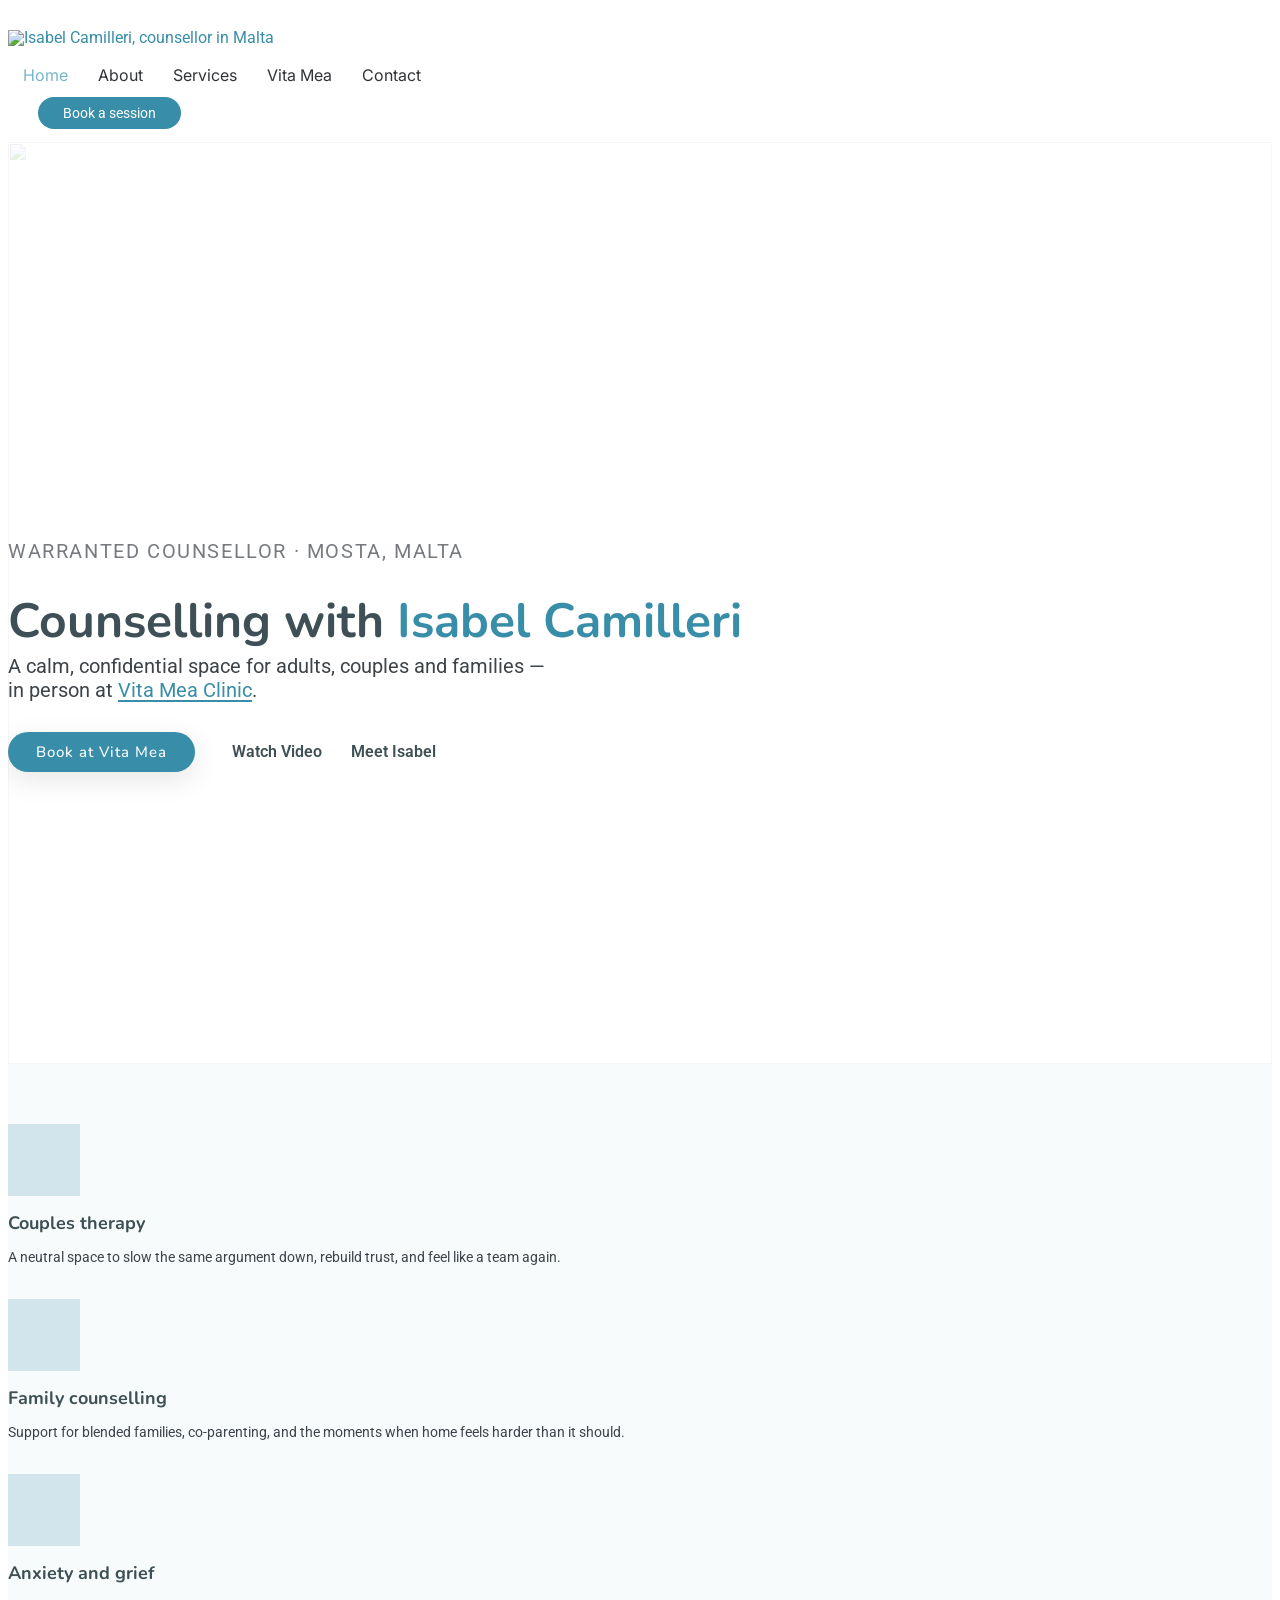
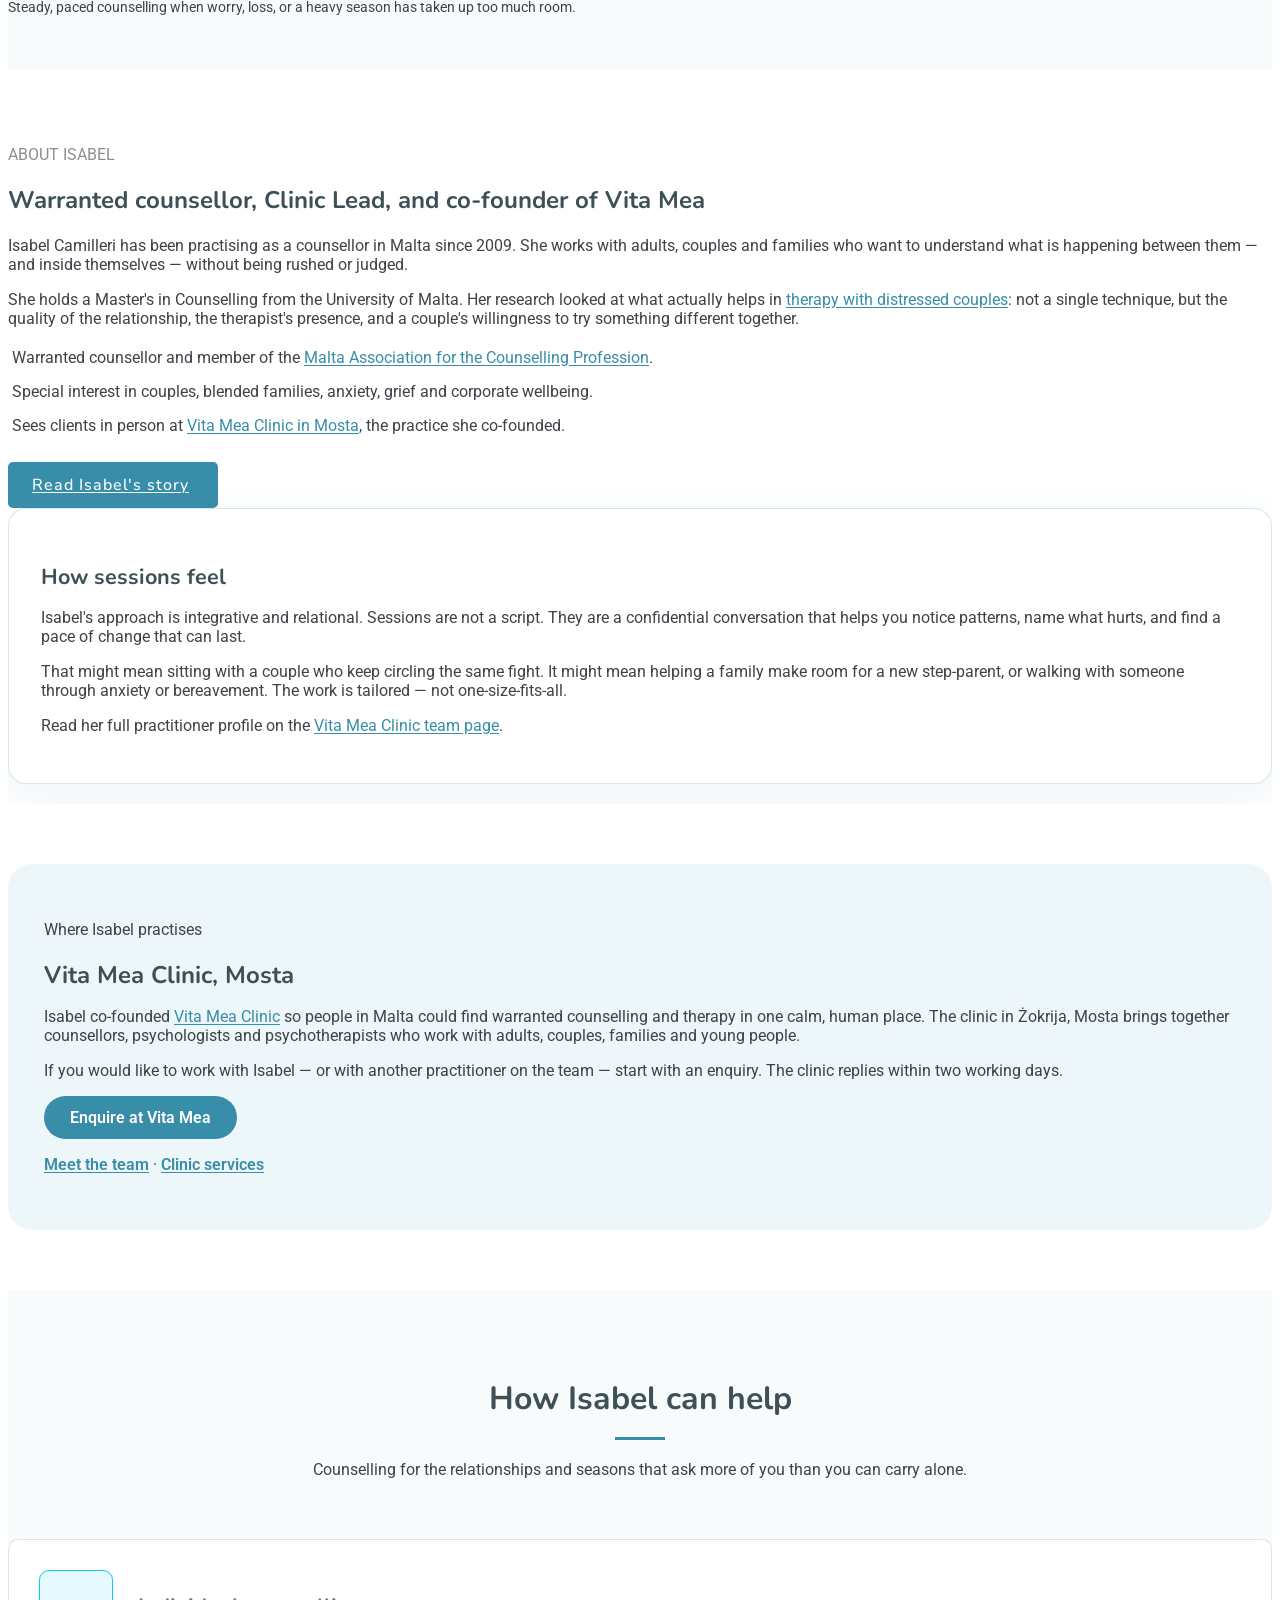
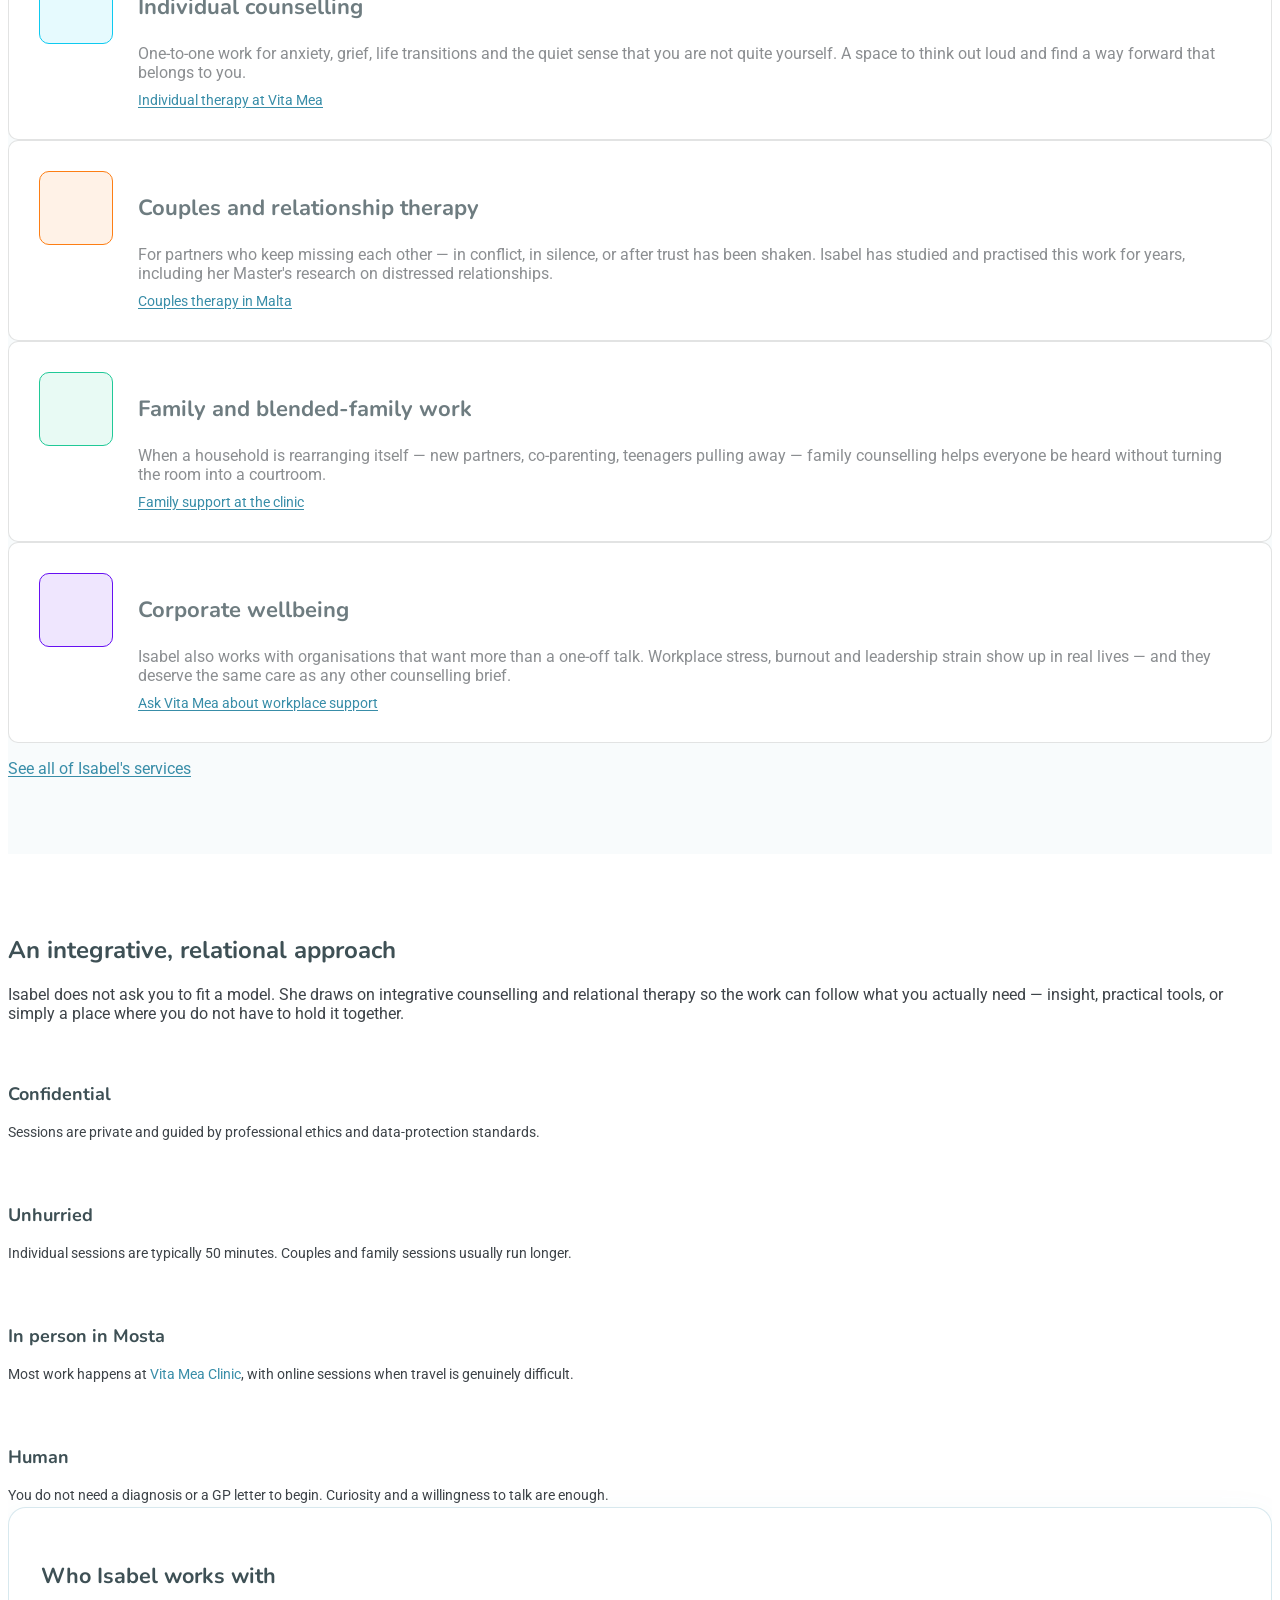
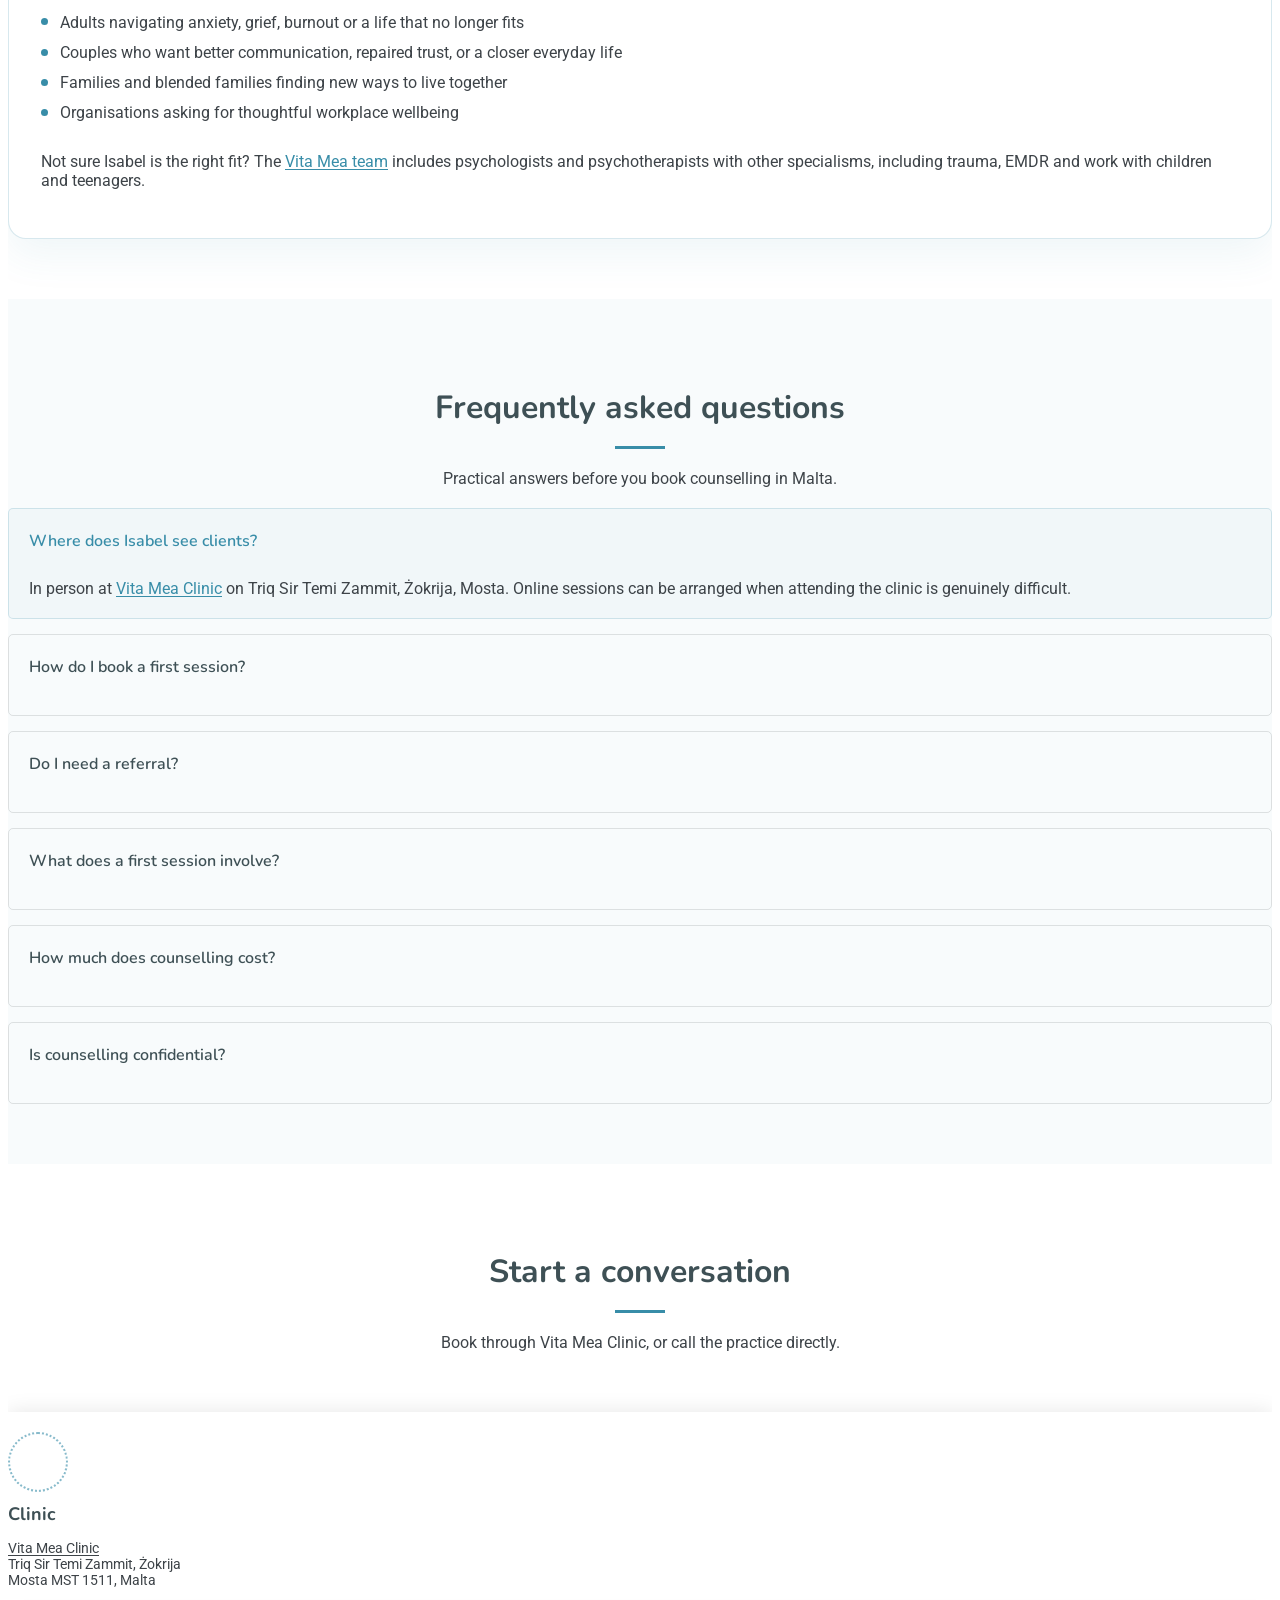
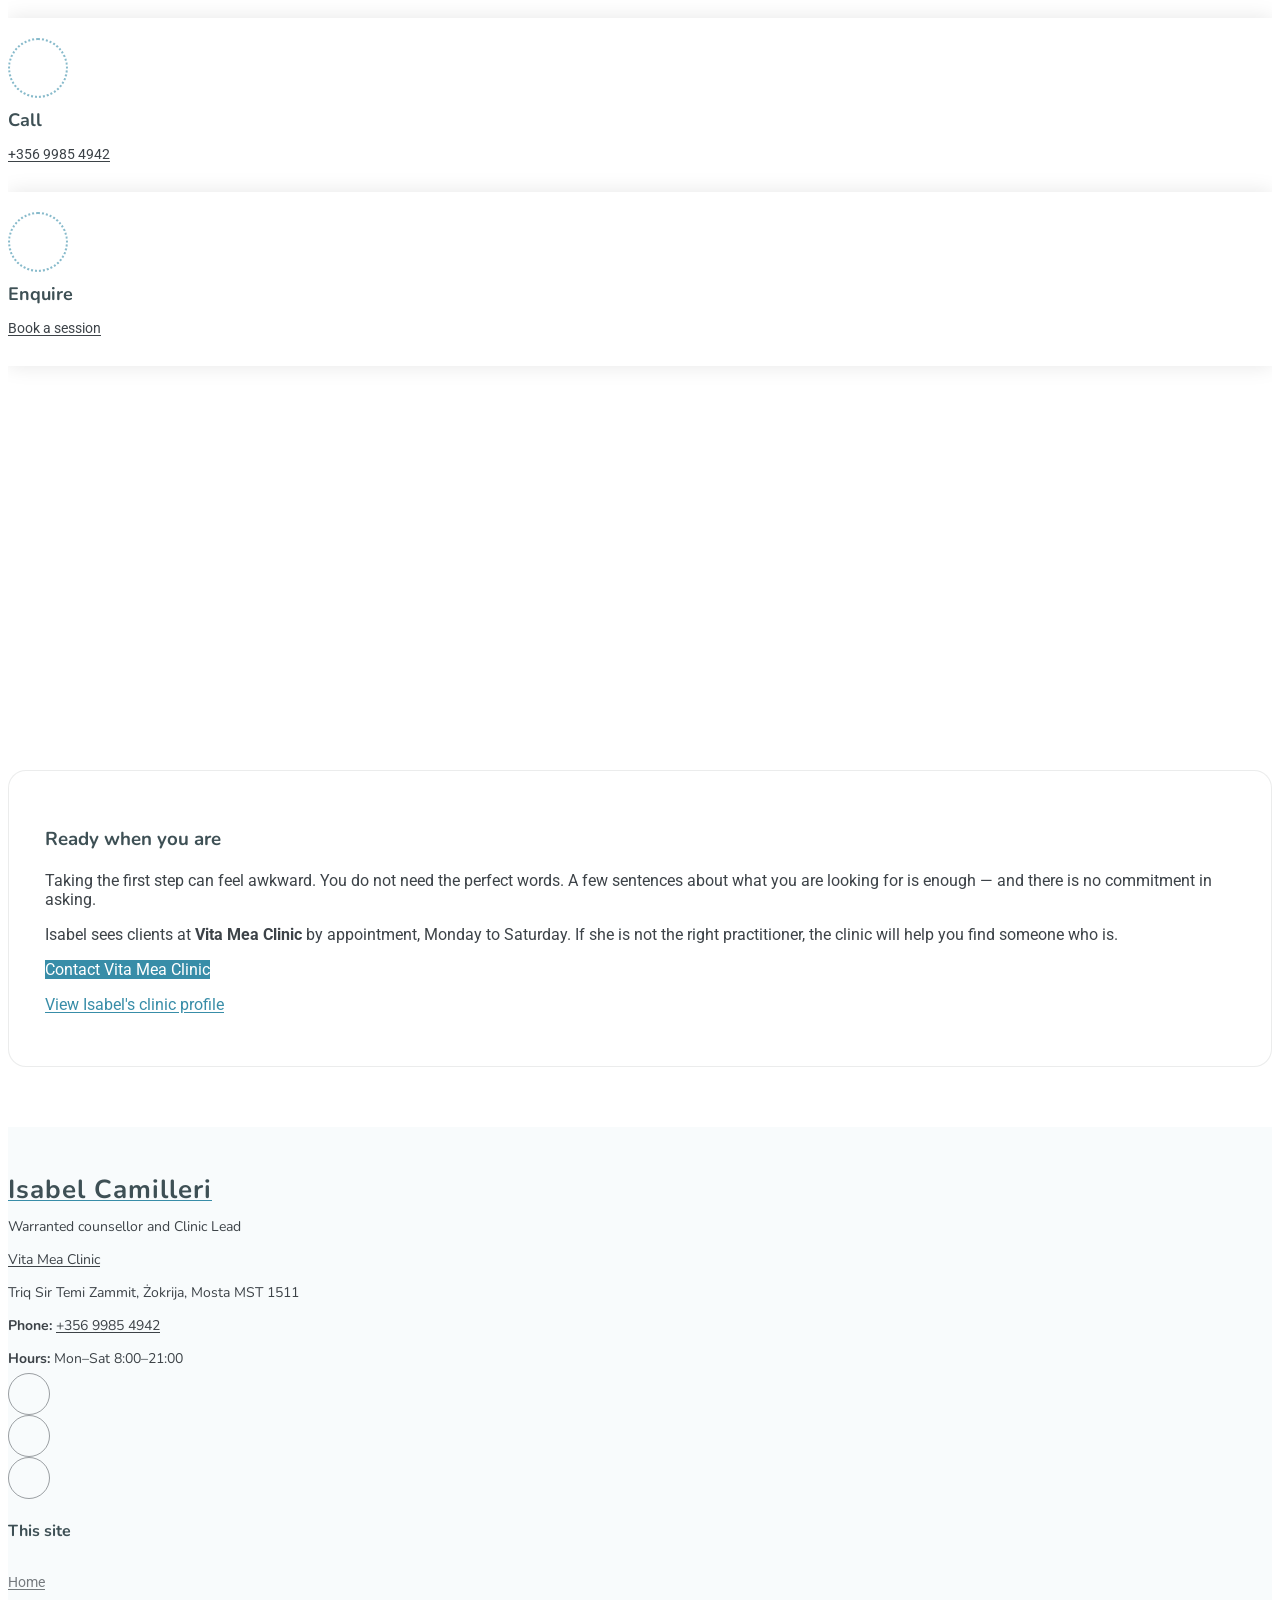
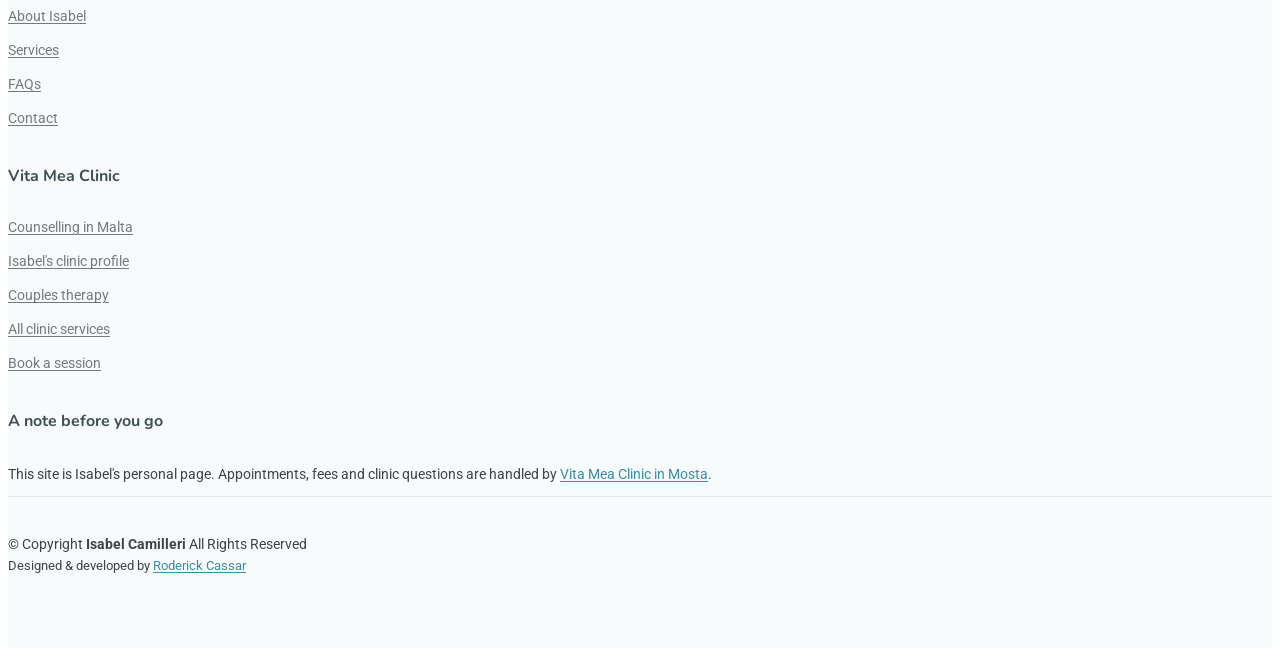
==== index.html @ 64676d60 "Start the homepage video at 22 seconds in a YouTube embed. Co-authored-by: Cursor <cursoragent@curso" ====
<!DOCTYPE html>
<html lang="en-MT">

<head>
  <meta charset="utf-8">
  <meta content="width=device-width, initial-scale=1.0" name="viewport">
  <title>Isabel Camilleri | Counsellor in Malta | Vita Mea Clinic</title>
  <meta name="description" content="Isabel Camilleri is a warranted counsellor and Clinic Lead at Vita Mea Clinic in Mosta. Couples, family, anxiety and grief counselling for adults in Malta.">
  <meta name="keywords" content="Isabel Camilleri, counsellor Malta, counselling Malta, couples therapy Malta, family counselling Mosta, Vita Mea Clinic, warranted counsellor, anxiety counselling Malta, grief counselling">
  <meta name="author" content="Isabel Camilleri">
  <meta name="robots" content="index, follow">
  <link rel="canonical" href="https://www.isabelcamilleri.com/">
  <meta name="theme-color" content="#388da8">
  <meta name="geo.region" content="MT-41">
  <meta name="geo.placename" content="Mosta, Malta">

  <meta property="og:type" content="website">
  <meta property="og:locale" content="en_MT">
  <meta property="og:site_name" content="Isabel Camilleri">
  <meta property="og:title" content="Isabel Camilleri | Counsellor in Malta">
  <meta property="og:description" content="Warranted counsellor and Clinic Lead at Vita Mea Clinic in Mosta. Support for couples, families, anxiety and grief.">
  <meta property="og:url" content="https://www.isabelcamilleri.com/">
  <meta property="og:image" content="https://www.isabelcamilleri.com/assets/img/hero-bg-light.webp">
  <meta property="og:image:alt" content="Isabel Camilleri counselling practice">

  <meta name="twitter:card" content="summary_large_image">
  <meta name="twitter:title" content="Isabel Camilleri | Counsellor in Malta">
  <meta name="twitter:description" content="Warranted counsellor and Clinic Lead at Vita Mea Clinic in Mosta.">
  <meta name="twitter:image" content="https://www.isabelcamilleri.com/assets/img/hero-bg-light.webp">

  <link href="assets/img/favicon.png" rel="icon">
  <link href="assets/img/apple-touch-icon.png" rel="apple-touch-icon">

  <link href="https://fonts.googleapis.com" rel="preconnect">
  <link href="https://fonts.gstatic.com" rel="preconnect" crossorigin>
  <link href="https://fonts.googleapis.com/css2?family=Roboto:ital,wght@0,100;0,300;0,400;0,500;0,700;0,900;1,100;1,300;1,400;1,500;1,700;1,900&family=Inter:wght@100;200;300;400;500;600;700;800;900&family=Nunito:ital,wght@0,200;0,300;0,400;0,500;0,600;0,700;0,800;0,900;1,200;1,300;1,400;1,500;1,600;1,700;1,800;1,900&display=swap" rel="stylesheet">

  <link href="assets/vendor/bootstrap/css/bootstrap.min.css" rel="stylesheet">
  <link href="assets/vendor/bootstrap-icons/bootstrap-icons.css" rel="stylesheet">
  <link href="assets/vendor/aos/aos.css" rel="stylesheet">
  <link href="assets/vendor/glightbox/css/glightbox.min.css" rel="stylesheet">
  <link href="assets/vendor/swiper/swiper-bundle.min.css" rel="stylesheet">
  <link href="assets/css/main.css" rel="stylesheet">

  <script type="application/ld+json">
  {
    "@context": "https://schema.org",
    "@graph": [
      {
        "@type": "WebSite",
        "@id": "https://www.isabelcamilleri.com/#website",
        "url": "https://www.isabelcamilleri.com/",
        "name": "Isabel Camilleri",
        "description": "Personal site of Isabel Camilleri, warranted counsellor and Clinic Lead at Vita Mea Clinic in Mosta, Malta.",
        "inLanguage": "en-MT",
        "publisher": { "@id": "https://www.isabelcamilleri.com/#person" }
      },
      {
        "@type": "Person",
        "@id": "https://www.isabelcamilleri.com/#person",
        "name": "Isabel Camilleri",
        "url": "https://www.isabelcamilleri.com/",
        "image": "https://www.isabelcamilleri.com/assets/img/logo.png",
        "jobTitle": "Warranted Counsellor and Clinic Lead",
        "description": "Warranted counsellor practising since 2009. Co-founder and Clinic Lead of Vita Mea Clinic in Mosta, supporting adults, couples and families.",
        "email": "mailto:isa.camilleri@gmail.com",
        "telephone": "+35699854942",
        "address": {
          "@type": "PostalAddress",
          "streetAddress": "Triq Sir Temi Zammit, Żokrija",
          "addressLocality": "Mosta",
          "postalCode": "MST 1511",
          "addressCountry": "MT"
        },
        "alumniOf": {
          "@type": "CollegeOrUniversity",
          "name": "University of Malta",
          "url": "https://www.um.edu.mt/"
        },
        "memberOf": {
          "@type": "ProfessionalAssociation",
          "name": "Malta Association for the Counselling Profession",
          "url": "https://macpmalta.org/"
        },
        "worksFor": { "@id": "https://www.vitameaclinic.com/#clinic" },
        "knowsAbout": [
          "Couples therapy",
          "Relationship counselling",
          "Family and blended-family dynamics",
          "Anxiety counselling",
          "Grief counselling",
          "Corporate wellbeing"
        ],
        "sameAs": [
          "https://www.vitameaclinic.com/team/isabel-camilleri",
          "https://www.linkedin.com/in/isabel-camilleri-50024255",
          "https://macpmalta.org/counselling/counsellors-database/"
        ]
      },
      {
        "@type": "MedicalClinic",
        "@id": "https://www.vitameaclinic.com/#clinic",
        "name": "Vita Mea Clinic",
        "url": "https://www.vitameaclinic.com/",
        "telephone": "+35699854942",
        "address": {
          "@type": "PostalAddress",
          "streetAddress": "Triq Sir Temi Zammit, Żokrija",
          "addressLocality": "Mosta",
          "postalCode": "MST 1511",
          "addressCountry": "MT"
        },
        "areaServed": "Malta"
      }
    ]
  }
  </script>
</head>

<body class="index-page">

  <header id="header" class="header d-flex align-items-center fixed-top">
    <div class="container-fluid container-xl position-relative d-flex align-items-center">

      <a href="index.html" class="logo d-flex align-items-center me-auto">
        <img src="assets/img/logo.png" alt="Isabel Camilleri, counsellor in Malta">
      </a>

      <nav id="navmenu" class="navmenu" aria-label="Primary">
        <ul>
          <li><a href="index.html" class="active">Home</a></li>
          <li><a href="about.html">About</a></li>
          <li><a href="services.html">Services</a></li>
          <li><a href="https://www.vitameaclinic.com/" target="_blank" rel="noopener">Vita Mea</a></li>
          <li><a href="index.html#contact">Contact</a></li>
        </ul>
        <i class="mobile-nav-toggle d-xl-none bi bi-list"></i>
      </nav>

      <a class="btn-getstarted" href="https://www.vitameaclinic.com/contact" target="_blank" rel="noopener">Book a session</a>

    </div>
  </header>

  <main class="main">

    <section id="hero" class="hero section">
      <div class="hero-bg">
        <img src="assets/img/hero-bg-light.webp" alt="">
      </div>
      <div class="container text-center">
        <div class="d-flex flex-column justify-content-center align-items-center hero-copy">
          <p class="hero-kicker">Warranted counsellor · Mosta, Malta</p>
          <h1>Counselling with <span>Isabel Camilleri</span></h1>
          <p class="hero-lead">A calm, confidential space for adults, couples and families — in person at <a href="https://www.vitameaclinic.com/" target="_blank" rel="noopener">Vita Mea Clinic</a>.</p>
          <div class="d-flex flex-wrap justify-content-center gap-3">
            <a href="https://www.vitameaclinic.com/contact" class="btn-get-started" target="_blank" rel="noopener">Book at Vita Mea</a>
            <a href="https://www.youtube.com/watch?v=dcqQzQ8Enh4&amp;t=22s" class="btn-watch-video d-flex align-items-center js-video-modal" data-youtube-id="dcqQzQ8Enh4" data-start="22"><i class="bi bi-play-circle"></i><span>Watch Video</span></a>
            <a href="about.html" class="btn-watch-video d-flex align-items-center"><span>Meet Isabel</span></a>
          </div>
        </div>
      </div>
    </section>

    <section id="featured-services" class="featured-services section light-background">
      <div class="container">
        <div class="row gy-4">
          <div class="col-xl-4 col-lg-6" data-aos="fade-up" data-aos-delay="100">
            <div class="service-item d-flex">
              <div class="icon flex-shrink-0"><i class="bi bi-heart"></i></div>
              <div>
                <h2 class="title"><a href="https://www.vitameaclinic.com/couples-therapy" class="stretched-link" target="_blank" rel="noopener">Couples therapy</a></h2>
                <p class="description">A neutral space to slow the same argument down, rebuild trust, and feel like a team again.</p>
              </div>
            </div>
          </div>
          <div class="col-xl-4 col-lg-6" data-aos="fade-up" data-aos-delay="200">
            <div class="service-item d-flex">
              <div class="icon flex-shrink-0"><i class="bi bi-people"></i></div>
              <div>
                <h2 class="title"><a href="https://www.vitameaclinic.com/services" class="stretched-link" target="_blank" rel="noopener">Family counselling</a></h2>
                <p class="description">Support for blended families, co-parenting, and the moments when home feels harder than it should.</p>
              </div>
            </div>
          </div>
          <div class="col-xl-4 col-lg-6" data-aos="fade-up" data-aos-delay="300">
            <div class="service-item d-flex">
              <div class="icon flex-shrink-0"><i class="bi bi-brightness-high"></i></div>
              <div>
                <h2 class="title"><a href="services.html" class="stretched-link">Anxiety and grief</a></h2>
                <p class="description">Steady, paced counselling when worry, loss, or a heavy season has taken up too much room.</p>
              </div>
            </div>
          </div>
        </div>
      </div>
    </section>

    <section id="about" class="about section">
      <div class="container">
        <div class="row gy-4 align-items-center">
          <div class="col-lg-6 content" data-aos="fade-up" data-aos-delay="100">
            <p class="who-we-are">About Isabel</p>
            <h2>Warranted counsellor, Clinic Lead, and co-founder of Vita Mea</h2>
            <p class="fst-italic">Isabel Camilleri has been practising as a counsellor in Malta since 2009. She works with adults, couples and families who want to understand what is happening between them — and inside themselves — without being rushed or judged.</p>
            <p>She holds a Master's in Counselling from the University of Malta. Her research looked at what actually helps in <a href="https://www.vitameaclinic.com/couples-therapy" target="_blank" rel="noopener">therapy with distressed couples</a>: not a single technique, but the quality of the relationship, the therapist's presence, and a couple's willingness to try something different together.</p>
            <ul>
              <li><i class="bi bi-check-circle"></i> <span>Warranted counsellor and member of the <a href="https://macpmalta.org/counselling/counsellors-database/" target="_blank" rel="noopener">Malta Association for the Counselling Profession</a>.</span></li>
              <li><i class="bi bi-check-circle"></i> <span>Special interest in couples, blended families, anxiety, grief and corporate wellbeing.</span></li>
              <li><i class="bi bi-check-circle"></i> <span>Sees clients in person at <a href="https://www.vitameaclinic.com/" target="_blank" rel="noopener">Vita Mea Clinic in Mosta</a>, the practice she co-founded.</span></li>
            </ul>
            <a href="about.html" class="read-more"><span>Read Isabel's story</span><i class="bi bi-arrow-right"></i></a>
          </div>
          <div class="col-lg-6" data-aos="fade-up" data-aos-delay="200">
            <div class="about-panel">
              <h3>How sessions feel</h3>
              <p>Isabel's approach is integrative and relational. Sessions are not a script. They are a confidential conversation that helps you notice patterns, name what hurts, and find a pace of change that can last.</p>
              <p>That might mean sitting with a couple who keep circling the same fight. It might mean helping a family make room for a new step-parent, or walking with someone through anxiety or bereavement. The work is tailored — not one-size-fits-all.</p>
              <p class="mb-0">Read her full practitioner profile on the <a href="https://www.vitameaclinic.com/team/isabel-camilleri" target="_blank" rel="noopener">Vita Mea Clinic team page</a>.</p>
            </div>
          </div>
        </div>
      </div>
    </section>

    <section id="clinic" class="clinic-banner section">
      <div class="container" data-aos="fade-up">
        <div class="clinic-banner-inner">
          <div class="row align-items-center gy-4">
            <div class="col-lg-8">
              <p class="who-we-are mb-2">Where Isabel practises</p>
              <h2>Vita Mea Clinic, Mosta</h2>
              <p>Isabel co-founded <a href="https://www.vitameaclinic.com/" target="_blank" rel="noopener">Vita Mea Clinic</a> so people in Malta could find warranted counselling and therapy in one calm, human place. The clinic in Żokrija, Mosta brings together counsellors, psychologists and psychotherapists who work with adults, couples, families and young people.</p>
              <p class="mb-0">If you would like to work with Isabel — or with another practitioner on the team — start with an enquiry. The clinic replies within two working days.</p>
            </div>
            <div class="col-lg-4 text-lg-end">
              <a class="btn-get-started clinic-cta" href="https://www.vitameaclinic.com/contact" target="_blank" rel="noopener">Enquire at Vita Mea</a>
              <p class="clinic-meta mt-3 mb-0">
                <a href="https://www.vitameaclinic.com/team" target="_blank" rel="noopener">Meet the team</a>
                ·
                <a href="https://www.vitameaclinic.com/services" target="_blank" rel="noopener">Clinic services</a>
              </p>
            </div>
          </div>
        </div>
      </div>
    </section>

    <section id="services" class="services section light-background">
      <div class="container section-title" data-aos="fade-up">
        <h2>How Isabel can help</h2>
        <p>Counselling for the relationships and seasons that ask more of you than you can carry alone.</p>
      </div>
      <div class="container">
        <div class="row g-5">
          <div class="col-lg-6" data-aos="fade-up" data-aos-delay="100">
            <div class="service-item item-cyan position-relative">
              <i class="bi bi-person icon"></i>
              <div>
                <h3>Individual counselling</h3>
                <p>One-to-one work for anxiety, grief, life transitions and the quiet sense that you are not quite yourself. A space to think out loud and find a way forward that belongs to you.</p>
                <a href="https://www.vitameaclinic.com/services" class="read-more stretched-link" target="_blank" rel="noopener">Individual therapy at Vita Mea <i class="bi bi-arrow-right"></i></a>
              </div>
            </div>
          </div>
          <div class="col-lg-6" data-aos="fade-up" data-aos-delay="200">
            <div class="service-item item-orange position-relative">
              <i class="bi bi-heart icon"></i>
              <div>
                <h3>Couples and relationship therapy</h3>
                <p>For partners who keep missing each other — in conflict, in silence, or after trust has been shaken. Isabel has studied and practised this work for years, including her Master's research on distressed relationships.</p>
                <a href="https://www.vitameaclinic.com/couples-therapy" class="read-more stretched-link" target="_blank" rel="noopener">Couples therapy in Malta <i class="bi bi-arrow-right"></i></a>
              </div>
            </div>
          </div>
          <div class="col-lg-6" data-aos="fade-up" data-aos-delay="300">
            <div class="service-item item-teal position-relative">
              <i class="bi bi-house-heart icon"></i>
              <div>
                <h3>Family and blended-family work</h3>
                <p>When a household is rearranging itself — new partners, co-parenting, teenagers pulling away — family counselling helps everyone be heard without turning the room into a courtroom.</p>
                <a href="https://www.vitameaclinic.com/services" class="read-more stretched-link" target="_blank" rel="noopener">Family support at the clinic <i class="bi bi-arrow-right"></i></a>
              </div>
            </div>
          </div>
          <div class="col-lg-6" data-aos="fade-up" data-aos-delay="400">
            <div class="service-item item-indigo position-relative">
              <i class="bi bi-briefcase icon"></i>
              <div>
                <h3>Corporate wellbeing</h3>
                <p>Isabel also works with organisations that want more than a one-off talk. Workplace stress, burnout and leadership strain show up in real lives — and they deserve the same care as any other counselling brief.</p>
                <a href="https://www.vitameaclinic.com/" class="read-more stretched-link" target="_blank" rel="noopener">Ask Vita Mea about workplace support <i class="bi bi-arrow-right"></i></a>
              </div>
            </div>
          </div>
        </div>
        <p class="text-center mt-5 mb-0" data-aos="fade-up"><a href="services.html" class="read-more"><span>See all of Isabel's services</span><i class="bi bi-arrow-right"></i></a></p>
      </div>
    </section>

    <section id="approach" class="more-features section">
      <div class="container">
        <div class="row justify-content-around gy-4">
          <div class="col-lg-6 d-flex flex-column justify-content-center" data-aos="fade-up">
            <h2>An integrative, relational approach</h2>
            <p>Isabel does not ask you to fit a model. She draws on integrative counselling and relational therapy so the work can follow what you actually need — insight, practical tools, or simply a place where you do not have to hold it together.</p>
            <div class="row">
              <div class="col-lg-6 icon-box d-flex">
                <i class="bi bi-shield-check flex-shrink-0"></i>
                <div>
                  <h3>Confidential</h3>
                  <p>Sessions are private and guided by professional ethics and data-protection standards.</p>
                </div>
              </div>
              <div class="col-lg-6 icon-box d-flex">
                <i class="bi bi-clock flex-shrink-0"></i>
                <div>
                  <h3>Unhurried</h3>
                  <p>Individual sessions are typically 50 minutes. Couples and family sessions usually run longer.</p>
                </div>
              </div>
              <div class="col-lg-6 icon-box d-flex">
                <i class="bi bi-geo-alt flex-shrink-0"></i>
                <div>
                  <h3>In person in Mosta</h3>
                  <p>Most work happens at <a href="https://www.vitameaclinic.com/" target="_blank" rel="noopener">Vita Mea Clinic</a>, with online sessions when travel is genuinely difficult.</p>
                </div>
              </div>
              <div class="col-lg-6 icon-box d-flex">
                <i class="bi bi-chat-heart flex-shrink-0"></i>
                <div>
                  <h3>Human</h3>
                  <p>You do not need a diagnosis or a GP letter to begin. Curiosity and a willingness to talk are enough.</p>
                </div>
              </div>
            </div>
          </div>
          <div class="col-lg-5" data-aos="fade-up" data-aos-delay="150">
            <div class="about-panel">
              <h3>Who Isabel works with</h3>
              <ul class="plain-list">
                <li>Adults navigating anxiety, grief, burnout or a life that no longer fits</li>
                <li>Couples who want better communication, repaired trust, or a closer everyday life</li>
                <li>Families and blended families finding new ways to live together</li>
                <li>Organisations asking for thoughtful workplace wellbeing</li>
              </ul>
              <p class="mb-0">Not sure Isabel is the right fit? The <a href="https://www.vitameaclinic.com/team" target="_blank" rel="noopener">Vita Mea team</a> includes psychologists and psychotherapists with other specialisms, including trauma, EMDR and work with children and teenagers.</p>
            </div>
          </div>
        </div>
      </div>
    </section>

    <section id="faq" class="faq section light-background">
      <div class="container section-title" data-aos="fade-up">
        <h2>Frequently asked questions</h2>
        <p>Practical answers before you book counselling in Malta.</p>
      </div>
      <div class="container">
        <div class="row justify-content-center">
          <div class="col-lg-10" data-aos="fade-up" data-aos-delay="100">
            <div class="faq-container">
              <div class="faq-item faq-active">
                <h3>Where does Isabel see clients?</h3>
                <div class="faq-content">
                  <p>In person at <a href="https://www.vitameaclinic.com/" target="_blank" rel="noopener">Vita Mea Clinic</a> on Triq Sir Temi Zammit, Żokrija, Mosta. Online sessions can be arranged when attending the clinic is genuinely difficult.</p>
                </div>
                <i class="faq-toggle bi bi-chevron-right"></i>
              </div>
              <div class="faq-item">
                <h3>How do I book a first session?</h3>
                <div class="faq-content">
                  <p>Send an enquiry through the <a href="https://www.vitameaclinic.com/contact" target="_blank" rel="noopener">Vita Mea contact form</a> or call <a href="tel:+35699854942">+356 9985 4942</a>. Mention that you would like to work with Isabel Camilleri. The clinic aims to reply within two working days.</p>
                </div>
                <i class="faq-toggle bi bi-chevron-right"></i>
              </div>
              <div class="faq-item">
                <h3>Do I need a referral?</h3>
                <div class="faq-content">
                  <p>No. You can contact the clinic directly. A GP letter is welcome if you already have one, but it is never required to start counselling.</p>
                </div>
                <i class="faq-toggle bi bi-chevron-right"></i>
              </div>
              <div class="faq-item">
                <h3>What does a first session involve?</h3>
                <div class="faq-content">
                  <p>It is a getting-to-know-you meeting. Isabel will ask what brings you in, a little of the background, and what you hope might change. You do not have to share more than you are ready for — and it is also your chance to see whether the fit feels right.</p>
                </div>
                <i class="faq-toggle bi bi-chevron-right"></i>
              </div>
              <div class="faq-item">
                <h3>How much does counselling cost?</h3>
                <div class="faq-content">
                  <p>Fees depend on the type of session — individual, couples, family or organisational work. <a href="https://www.vitameaclinic.com/contact" target="_blank" rel="noopener">Vita Mea Clinic</a> confirms the fee with you before you book, so there are no surprises.</p>
                </div>
                <i class="faq-toggle bi bi-chevron-right"></i>
              </div>
              <div class="faq-item">
                <h3>Is counselling confidential?</h3>
                <div class="faq-content">
                  <p>Yes. What you share stays in the room, except in rare situations where there is a serious risk of harm. Those limits are explained clearly at the start.</p>
                </div>
                <i class="faq-toggle bi bi-chevron-right"></i>
              </div>
            </div>
          </div>
        </div>
      </div>
    </section>

    <section id="contact" class="contact section">
      <div class="container section-title" data-aos="fade-up">
        <h2>Start a conversation</h2>
        <p>Book through Vita Mea Clinic, or call the practice directly.</p>
      </div>
      <div class="container" data-aos="fade-up" data-aos-delay="100">
        <div class="row gy-4">
          <div class="col-lg-6">
            <div class="info-item d-flex flex-column justify-content-center align-items-center" data-aos="fade-up" data-aos-delay="200">
              <i class="bi bi-geo-alt"></i>
              <h3>Clinic</h3>
              <p><a href="https://www.vitameaclinic.com/" target="_blank" rel="noopener">Vita Mea Clinic</a><br>Triq Sir Temi Zammit, Żokrija<br>Mosta MST 1511, Malta</p>
            </div>
          </div>
          <div class="col-lg-3 col-md-6">
            <div class="info-item d-flex flex-column justify-content-center align-items-center" data-aos="fade-up" data-aos-delay="300">
              <i class="bi bi-telephone"></i>
              <h3>Call</h3>
              <p><a href="tel:+35699854942">+356 9985 4942</a></p>
            </div>
          </div>
          <div class="col-lg-3 col-md-6">
            <div class="info-item d-flex flex-column justify-content-center align-items-center" data-aos="fade-up" data-aos-delay="400">
              <i class="bi bi-envelope"></i>
              <h3>Enquire</h3>
              <p><a href="https://www.vitameaclinic.com/contact" target="_blank" rel="noopener">Book a session</a></p>
            </div>
          </div>
        </div>
        <div class="row gy-4 mt-1">
          <div class="col-lg-6" data-aos="fade-up" data-aos-delay="300">
            <iframe title="Map of Vita Mea Clinic in Mosta, Malta" src="https://maps.google.com/maps?q=Triq%20Sir%20Temi%20Zammit%20Mosta%20Malta&amp;t=&amp;z=16&amp;ie=UTF8&amp;iwloc=&amp;output=embed" style="border:0; width: 100%; height: 400px;" allowfullscreen="" loading="lazy" referrerpolicy="no-referrer-when-downgrade"></iframe>
          </div>
          <div class="col-lg-6">
            <div class="contact-invite" data-aos="fade-up" data-aos-delay="400">
              <h3>Ready when you are</h3>
              <p>Taking the first step can feel awkward. You do not need the perfect words. A few sentences about what you are looking for is enough — and there is no commitment in asking.</p>
              <p>Isabel sees clients at <strong>Vita Mea Clinic</strong> by appointment, Monday to Saturday. If she is not the right practitioner, the clinic will help you find someone who is.</p>
              <a class="btn-get-started" href="https://www.vitameaclinic.com/contact" target="_blank" rel="noopener">Contact Vita Mea Clinic</a>
              <p class="mt-4 mb-0"><a href="https://www.vitameaclinic.com/team/isabel-camilleri" target="_blank" rel="noopener">View Isabel's clinic profile</a></p>
            </div>
          </div>
        </div>
      </div>
    </section>

  </main>

  <footer id="footer" class="footer position-relative light-background">
    <div class="container footer-top">
      <div class="row gy-4">
        <div class="col-lg-4 col-md-6 footer-about">
          <a href="index.html" class="logo d-flex align-items-center">
            <span class="sitename">Isabel Camilleri</span>
          </a>
          <div class="footer-contact pt-3">
            <p>Warranted counsellor and Clinic Lead</p>
            <p><a href="https://www.vitameaclinic.com/" target="_blank" rel="noopener">Vita Mea Clinic</a></p>
            <p>Triq Sir Temi Zammit, Żokrija, Mosta MST 1511</p>
            <p class="mt-3"><strong>Phone:</strong> <a href="tel:+35699854942">+356 9985 4942</a></p>
            <p><strong>Hours:</strong> Mon–Sat 8:00–21:00</p>
          </div>
          <div class="social-links d-flex mt-4">
            <a href="https://www.linkedin.com/in/isabel-camilleri-50024255" target="_blank" rel="noopener" aria-label="Isabel Camilleri on LinkedIn"><i class="bi bi-linkedin"></i></a>
            <a href="https://www.instagram.com/vitameaclinic" target="_blank" rel="noopener" aria-label="Vita Mea Clinic on Instagram"><i class="bi bi-instagram"></i></a>
            <a href="https://www.facebook.com/vitameaclinic" target="_blank" rel="noopener" aria-label="Vita Mea Clinic on Facebook"><i class="bi bi-facebook"></i></a>
          </div>
        </div>
        <div class="col-lg-2 col-md-3 footer-links">
          <h4>This site</h4>
          <ul>
            <li><a href="index.html">Home</a></li>
            <li><a href="about.html">About Isabel</a></li>
            <li><a href="services.html">Services</a></li>
            <li><a href="index.html#faq">FAQs</a></li>
            <li><a href="index.html#contact">Contact</a></li>
          </ul>
        </div>
        <div class="col-lg-3 col-md-3 footer-links">
          <h4>Vita Mea Clinic</h4>
          <ul>
            <li><a href="https://www.vitameaclinic.com/" target="_blank" rel="noopener">Counselling in Malta</a></li>
            <li><a href="https://www.vitameaclinic.com/team/isabel-camilleri" target="_blank" rel="noopener">Isabel's clinic profile</a></li>
            <li><a href="https://www.vitameaclinic.com/couples-therapy" target="_blank" rel="noopener">Couples therapy</a></li>
            <li><a href="https://www.vitameaclinic.com/services" target="_blank" rel="noopener">All clinic services</a></li>
            <li><a href="https://www.vitameaclinic.com/contact" target="_blank" rel="noopener">Book a session</a></li>
          </ul>
        </div>
        <div class="col-lg-3 col-md-12 footer-newsletter">
          <h4>A note before you go</h4>
          <p>This site is Isabel's personal page. Appointments, fees and clinic questions are handled by <a href="https://www.vitameaclinic.com/" target="_blank" rel="noopener">Vita Mea Clinic in Mosta</a>.</p>
        </div>
      </div>
    </div>
    <div class="container copyright text-center mt-4">
      <p>© <span>Copyright</span> <strong class="px-1 sitename">Isabel Camilleri</strong> <span>All Rights Reserved</span></p>
      <div class="credits">
        Designed &amp; developed by <a href="https://roderickcassar.com/" target="_blank" rel="noopener">Roderick Cassar</a>
      </div>
    </div>
  </footer>

  <div id="video-modal" class="video-modal" hidden>
    <div class="video-modal-backdrop" data-close-video></div>
    <div class="video-modal-dialog" role="dialog" aria-modal="true" aria-label="Isabel Camilleri video">
      <button type="button" class="video-modal-close" data-close-video aria-label="Close video"><i class="bi bi-x-lg"></i></button>
      <div class="video-modal-frame"></div>
    </div>
  </div>

  <a href="#" id="scroll-top" class="scroll-top d-flex align-items-center justify-content-center" aria-label="Back to top"><i class="bi bi-arrow-up-short"></i></a>
  <div id="preloader"></div>

  <script src="assets/vendor/bootstrap/js/bootstrap.bundle.min.js"></script>
  <script src="assets/vendor/aos/aos.js"></script>
  <script src="assets/vendor/glightbox/js/glightbox.min.js"></script>
  <script src="assets/vendor/swiper/swiper-bundle.min.js"></script>
  <script src="assets/js/main.js"></script>

</body>

</html>
---- assets/css/main.css ----
/**
* Template Name: QuickStart
* Template URL: https://bootstrapmade.com/quickstart-bootstrap-startup-website-template/
* Updated: Aug 07 2024 with Bootstrap v5.3.3
* Author: BootstrapMade.com
* License: https://bootstrapmade.com/license/
*/

/*--------------------------------------------------------------
# Font & Color Variables
# Help: https://bootstrapmade.com/color-system/
--------------------------------------------------------------*/
/* Fonts */
:root {
  --default-font: "Roboto",  system-ui, -apple-system, "Segoe UI", Roboto, "Helvetica Neue", Arial, "Noto Sans", "Liberation Sans", sans-serif, "Apple Color Emoji", "Segoe UI Emoji", "Segoe UI Symbol", "Noto Color Emoji";
  --heading-font: "Nunito",  sans-serif;
  --nav-font: "Inter",  sans-serif;
}

/* Global Colors - The following color variables are used throughout the website. Updating them here will change the color scheme of the entire website */
:root { 
  --background-color: #ffffff; /* Background color for the entire website, including individual sections */
  --default-color: #3d4348; /* Default color used for the majority of the text content across the entire website */
  --heading-color: #3e5055; /* Color for headings, subheadings and title throughout the website */
  --accent-color: #388da8; /* Accent color that represents your brand on the website. It's used for buttons, links, and other elements that need to stand out */
  --surface-color: #ffffff; /* The surface color is used as a background of boxed elements within sections, such as cards, icon boxes, or other elements that require a visual separation from the global background. */
  --contrast-color: #ffffff; /* Contrast color for text, ensuring readability against backgrounds of accent, heading, or default colors. */
}

/* Nav Menu Colors - The following color variables are used specifically for the navigation menu. They are separate from the global colors to allow for more customization options */
:root {
  --nav-color: #313336;  /* The default color of the main navmenu links */
  --nav-hover-color: #77b6ca; /* Applied to main navmenu links when they are hovered over or active */
  --nav-mobile-background-color: #ffffff; /* Used as the background color for mobile navigation menu */
  --nav-dropdown-background-color: #ffffff; /* Used as the background color for dropdown items that appear when hovering over primary navigation items */
  --nav-dropdown-color: #313336; /* Used for navigation links of the dropdown items in the navigation menu. */
  --nav-dropdown-hover-color: #77b6ca; /* Similar to --nav-hover-color, this color is applied to dropdown navigation links when they are hovered over. */
}

/* Color Presets - These classes override global colors when applied to any section or element, providing reuse of the sam color scheme. */

.light-background {
  --background-color: #f8fbfc;
  --surface-color: #ffffff;
}

.dark-background {
  --background-color: #060606;
  --default-color: #ffffff;
  --heading-color: #ffffff;
  --surface-color: #252525;
  --contrast-color: #ffffff;
}

/* Smooth scroll */
:root {
  scroll-behavior: smooth;
}

/*--------------------------------------------------------------
# General Styling & Shared Classes
--------------------------------------------------------------*/
body {
  color: var(--default-color);
  background-color: var(--background-color);
  font-family: var(--default-font);
}

a {
  color: var(--accent-color);
  text-decoration: none;
  transition: 0.3s;
}

a:hover {
  color: color-mix(in srgb, var(--accent-color), transparent 25%);
  text-decoration: none;
}

h1,
h2,
h3,
h4,
h5,
h6 {
  color: var(--heading-color);
  font-family: var(--heading-font);
}

/* PHP Email Form Messages
------------------------------*/
.php-email-form .error-message {
  display: none;
  background: #df1529;
  color: #ffffff;
  text-align: left;
  padding: 15px;
  margin-bottom: 24px;
  font-weight: 600;
}

.php-email-form .sent-message {
  display: none;
  color: #ffffff;
  background: #059652;
  text-align: center;
  padding: 15px;
  margin-bottom: 24px;
  font-weight: 600;
}

.php-email-form .loading {
  display: none;
  background: var(--surface-color);
  text-align: center;
  padding: 15px;
  margin-bottom: 24px;
}

.php-email-form .loading:before {
  content: "";
  display: inline-block;
  border-radius: 50%;
  width: 24px;
  height: 24px;
  margin: 0 10px -6px 0;
  border: 3px solid var(--accent-color);
  border-top-color: var(--surface-color);
  animation: php-email-form-loading 1s linear infinite;
}

@keyframes php-email-form-loading {
  0% {
    transform: rotate(0deg);
  }

  100% {
    transform: rotate(360deg);
  }
}

/*--------------------------------------------------------------
# Global Header
--------------------------------------------------------------*/
.header {
  color: var(--default-color);
  background-color: var(--background-color);
  padding: 20px 0;
  transition: all 0.5s;
  z-index: 997;
}

.header .logo {
  line-height: 1;
}

.header .logo img {
  max-height: 36px;
  margin-right: 8px;
}

.header .logo h1 {
  font-size: 30px;
  margin: 0;
  font-weight: 700;
  color: var(--heading-color);
}

@media (max-width: 480px) {
  .header .logo img {
    max-height: 24px;
  }

  .header .logo h1 {
    font-size: 24px;
  }
}

.header .btn-getstarted,
.header .btn-getstarted:focus {
  color: var(--contrast-color);
  background: var(--accent-color);
  font-size: 14px;
  padding: 8px 25px;
  margin: 0 0 0 30px;
  border-radius: 50px;
  transition: 0.3s;
}

.header .btn-getstarted:hover,
.header .btn-getstarted:focus:hover {
  color: var(--contrast-color);
  background: color-mix(in srgb, var(--accent-color), transparent 15%);
}

@media (max-width: 1200px) {
  .header .logo {
    order: 1;
  }

  .header .btn-getstarted {
    order: 2;
    margin: 0 15px 0 0;
    padding: 6px 15px;
  }

  .header .navmenu {
    order: 3;
  }
}

.scrolled .header {
  box-shadow: 0px 0 18px rgba(0, 0, 0, 0.1);
}

/* Index Page Header
------------------------------*/
.index-page .header {
  --background-color: rgba(255, 255, 255, 0);
}

/* Index Page Header on Scroll
------------------------------*/
.index-page.scrolled .header {
  --background-color: #ffffff;
}

/*--------------------------------------------------------------
# Navigation Menu
--------------------------------------------------------------*/
/* Desktop Navigation */
@media (min-width: 1200px) {
  .navmenu {
    padding: 0;
  }

  .navmenu ul {
    margin: 0;
    padding: 0;
    display: flex;
    list-style: none;
    align-items: center;
  }

  .navmenu li {
    position: relative;
  }

  .navmenu a,
  .navmenu a:focus {
    color: var(--nav-color);
    padding: 18px 15px;
    font-size: 16px;
    font-family: var(--nav-font);
    font-weight: 400;
    display: flex;
    align-items: center;
    justify-content: space-between;
    white-space: nowrap;
    transition: 0.3s;
  }

  .navmenu a i,
  .navmenu a:focus i {
    font-size: 12px;
    line-height: 0;
    margin-left: 5px;
    transition: 0.3s;
  }

  .navmenu li:last-child a {
    padding-right: 0;
  }

  .navmenu li:hover>a,
  .navmenu .active,
  .navmenu .active:focus {
    color: var(--nav-hover-color);
  }

  .navmenu .dropdown ul {
    margin: 0;
    padding: 10px 0;
    background: var(--nav-dropdown-background-color);
    display: block;
    position: absolute;
    visibility: hidden;
    left: 14px;
    top: 130%;
    opacity: 0;
    transition: 0.3s;
    border-radius: 4px;
    z-index: 99;
    box-shadow: 0px 0px 30px rgba(0, 0, 0, 0.1);
  }

  .navmenu .dropdown ul li {
    min-width: 200px;
  }

  .navmenu .dropdown ul a {
    padding: 10px 20px;
    font-size: 15px;
    text-transform: none;
    color: var(--nav-dropdown-color);
  }

  .navmenu .dropdown ul a i {
    font-size: 12px;
  }

  .navmenu .dropdown ul a:hover,
  .navmenu .dropdown ul .active:hover,
  .navmenu .dropdown ul li:hover>a {
    color: var(--nav-dropdown-hover-color);
  }

  .navmenu .dropdown:hover>ul {
    opacity: 1;
    top: 100%;
    visibility: visible;
  }

  .navmenu .dropdown .dropdown ul {
    top: 0;
    left: -90%;
    visibility: hidden;
  }

  .navmenu .dropdown .dropdown:hover>ul {
    opacity: 1;
    top: 0;
    left: -100%;
    visibility: visible;
  }

  .navmenu .megamenu {
    position: static;
  }

  .navmenu .megamenu ul {
    margin: 0;
    padding: 10px;
    background: var(--nav-dropdown-background-color);
    box-shadow: 0px 0px 20px rgba(0, 0, 0, 0.1);
    position: absolute;
    top: 130%;
    left: 0;
    right: 0;
    visibility: hidden;
    opacity: 0;
    display: flex;
    transition: 0.3s;
    border-radius: 4px;
    z-index: 99;
  }

  .navmenu .megamenu ul li {
    flex: 1;
  }

  .navmenu .megamenu ul li a,
  .navmenu .megamenu ul li:hover>a {
    padding: 10px 20px;
    font-size: 15px;
    color: var(--nav-dropdown-color);
  }

  .navmenu .megamenu ul li a:hover,
  .navmenu .megamenu ul li .active,
  .navmenu .megamenu ul li .active:hover {
    color: var(--nav-dropdown-hover-color);
  }

  .navmenu .megamenu:hover>ul {
    opacity: 1;
    top: 100%;
    visibility: visible;
  }
}

/* Mobile Navigation */
@media (max-width: 1199px) {
  .mobile-nav-toggle {
    color: var(--nav-color);
    font-size: 28px;
    line-height: 0;
    margin-right: 10px;
    cursor: pointer;
    transition: color 0.3s;
  }

  .navmenu {
    padding: 0;
    z-index: 9997;
  }

  .navmenu ul {
    display: none;
    list-style: none;
    position: absolute;
    inset: 60px 20px 20px 20px;
    padding: 10px 0;
    margin: 0;
    border-radius: 6px;
    background-color: var(--nav-mobile-background-color);
    overflow-y: auto;
    transition: 0.3s;
    z-index: 9998;
    box-shadow: 0px 0px 30px rgba(0, 0, 0, 0.1);
  }

  .navmenu a,
  .navmenu a:focus {
    color: var(--nav-dropdown-color);
    padding: 10px 20px;
    font-family: var(--nav-font);
    font-size: 17px;
    font-weight: 500;
    display: flex;
    align-items: center;
    justify-content: space-between;
    white-space: nowrap;
    transition: 0.3s;
  }

  .navmenu a i,
  .navmenu a:focus i {
    font-size: 12px;
    line-height: 0;
    margin-left: 5px;
    width: 30px;
    height: 30px;
    display: flex;
    align-items: center;
    justify-content: center;
    border-radius: 50%;
    transition: 0.3s;
    background-color: color-mix(in srgb, var(--accent-color), transparent 90%);
  }

  .navmenu a i:hover,
  .navmenu a:focus i:hover {
    background-color: var(--accent-color);
    color: var(--contrast-color);
  }

  .navmenu a:hover,
  .navmenu .active,
  .navmenu .active:focus {
    color: var(--nav-dropdown-hover-color);
  }

  .navmenu .active i,
  .navmenu .active:focus i {
    background-color: var(--accent-color);
    color: var(--contrast-color);
    transform: rotate(180deg);
  }

  .navmenu .dropdown ul {
    position: static;
    display: none;
    z-index: 99;
    padding: 10px 0;
    margin: 10px 20px;
    background-color: var(--nav-dropdown-background-color);
    border: 1px solid color-mix(in srgb, var(--default-color), transparent 90%);
    transition: all 0.5s ease-in-out;
    box-shadow: none;
  }

  .navmenu .dropdown ul ul {
    background-color: rgba(33, 37, 41, 0.1);
  }

  .navmenu .dropdown>.dropdown-active {
    display: block;
    background-color: rgba(33, 37, 41, 0.03);
  }

  .mobile-nav-active {
    overflow: hidden;
  }

  .mobile-nav-active .mobile-nav-toggle {
    color: #fff;
    position: absolute;
    font-size: 32px;
    top: 15px;
    right: 15px;
    margin-right: 0;
    z-index: 9999;
  }

  .mobile-nav-active .navmenu {
    position: fixed;
    overflow: hidden;
    inset: 0;
    background: rgba(33, 37, 41, 0.8);
    transition: 0.3s;
  }

  .mobile-nav-active .navmenu>ul {
    display: block;
  }
}

/*--------------------------------------------------------------
# Global Footer
--------------------------------------------------------------*/
.footer {
  color: var(--default-color);
  background-color: var(--background-color);
  font-size: 14px;
  padding-bottom: 50px;
  position: relative;
}

.footer .footer-top {
  padding-top: 50px;
}

.footer .footer-about .logo {
  line-height: 1;
  margin-bottom: 25px;
}

.footer .footer-about .logo img {
  max-height: 40px;
  margin-right: 6px;
}

.footer .footer-about .logo span {
  font-size: 26px;
  font-weight: 700;
  letter-spacing: 1px;
  font-family: var(--heading-font);
  color: var(--heading-color);
}

.footer .footer-about p {
  font-size: 14px;
  font-family: var(--heading-font);
}

.footer .social-links a {
  display: flex;
  align-items: center;
  justify-content: center;
  width: 40px;
  height: 40px;
  border-radius: 50%;
  border: 1px solid color-mix(in srgb, var(--default-color), transparent 50%);
  font-size: 16px;
  color: color-mix(in srgb, var(--default-color), transparent 30%);
  margin-right: 10px;
  transition: 0.3s;
}

.footer .social-links a:hover {
  color: var(--accent-color);
  border-color: var(--accent-color);
}

.footer h4 {
  font-size: 16px;
  font-weight: bold;
  position: relative;
  padding-bottom: 12px;
}

.footer .footer-links {
  margin-bottom: 30px;
}

.footer .footer-links ul {
  list-style: none;
  padding: 0;
  margin: 0;
}

.footer .footer-links ul i {
  padding-right: 2px;
  font-size: 12px;
  line-height: 0;
}

.footer .footer-links ul li {
  padding: 10px 0;
  display: flex;
  align-items: center;
}

.footer .footer-links ul li:first-child {
  padding-top: 0;
}

.footer .footer-links ul a {
  color: color-mix(in srgb, var(--default-color), transparent 30%);
  display: inline-block;
  line-height: 1;
}

.footer .footer-links ul a:hover {
  color: var(--accent-color);
}

.footer .footer-contact p {
  margin-bottom: 5px;
}

.footer .footer-newsletter .newsletter-form {
  margin-top: 30px;
  margin-bottom: 15px;
  padding: 6px 8px;
  position: relative;
  border-radius: 50px;
  border: 1px solid color-mix(in srgb, var(--accent-color), transparent 70%);
  display: flex;
  background-color: var(--surface-color);
  transition: 0.3s;
}

.footer .footer-newsletter .newsletter-form:focus-within {
  border-color: var(--accent-color);
}

.footer .footer-newsletter .newsletter-form input[type=email] {
  border: 0;
  padding: 4px 10px;
  width: 100%;
  background-color: var(--contrsast-color);
  color: var(--default-color);
}

.footer .footer-newsletter .newsletter-form input[type=email]:focus-visible {
  outline: none;
}

.footer .footer-newsletter .newsletter-form input[type=submit] {
  border: 0;
  font-size: 16px;
  padding: 0 20px;
  margin: -7px -9px -7px 0;
  background: var(--accent-color);
  color: var(--contrast-color);
  transition: 0.3s;
  border-radius: 50px;
}

.footer .footer-newsletter .newsletter-form input[type=submit]:hover {
  background: color-mix(in srgb, var(--accent-color), transparent 20%);
}

.footer .copyright {
  padding-top: 25px;
  padding-bottom: 25px;
  border-top: 1px solid color-mix(in srgb, var(--default-color), transparent 90%);
}

.footer .copyright p {
  margin-bottom: 0;
}

.footer .credits {
  margin-top: 6px;
  font-size: 13px;
}

/*--------------------------------------------------------------
# Preloader
--------------------------------------------------------------*/
#preloader {
  position: fixed;
  inset: 0;
  z-index: 9999;
  overflow: hidden;
  background-color: var(--background-color);
  transition: all 0.6s ease-out;
  width: 100%;
  height: 100vh;
}

#preloader:before,
#preloader:after {
  content: "";
  position: absolute;
  border: 4px solid var(--accent-color);
  border-radius: 50%;
  animation: animate-preloader 2s cubic-bezier(0, 0.2, 0.8, 1) infinite;
}

#preloader:after {
  animation-delay: -0.5s;
}

@keyframes animate-preloader {
  0% {
    width: 10px;
    height: 10px;
    top: calc(50% - 5px);
    left: calc(50% - 5px);
    opacity: 1;
  }

  100% {
    width: 72px;
    height: 72px;
    top: calc(50% - 36px);
    left: calc(50% - 36px);
    opacity: 0;
  }
}

/*--------------------------------------------------------------
# Scroll Top Button
--------------------------------------------------------------*/
.scroll-top {
  position: fixed;
  visibility: hidden;
  opacity: 0;
  right: 15px;
  bottom: -15px;
  z-index: 99999;
  background-color: var(--accent-color);
  width: 44px;
  height: 44px;
  border-radius: 50px;
  transition: all 0.4s;
}

.scroll-top i {
  font-size: 24px;
  color: var(--contrast-color);
  line-height: 0;
}

.scroll-top:hover {
  background-color: color-mix(in srgb, var(--accent-color), transparent 20%);
  color: var(--contrast-color);
}

.scroll-top.active {
  visibility: visible;
  opacity: 1;
  bottom: 15px;
}

/*--------------------------------------------------------------
# Disable aos animation delay on mobile devices
--------------------------------------------------------------*/
@media screen and (max-width: 768px) {
  [data-aos-delay] {
    transition-delay: 0 !important;
  }
}

/*--------------------------------------------------------------
# Global Page Titles & Breadcrumbs
--------------------------------------------------------------*/
.page-title {
  --background-color: color-mix(in srgb, var(--default-color), transparent 96%);
  color: var(--default-color);
  background-color: var(--background-color);
  padding: 25px 0;
  position: relative;
}

.page-title h1 {
  font-size: 24px;
  font-weight: 700;
}

.page-title .breadcrumbs ol {
  display: flex;
  flex-wrap: wrap;
  list-style: none;
  padding: 0;
  margin: 0;
  font-size: 14px;
}

.page-title .breadcrumbs ol li+li {
  padding-left: 10px;
}

.page-title .breadcrumbs ol li+li::before {
  content: "/";
  display: inline-block;
  padding-right: 10px;
  color: color-mix(in srgb, var(--default-color), transparent 70%);
}

/*--------------------------------------------------------------
# Global Sections
--------------------------------------------------------------*/
section,
.section {
  color: var(--default-color);
  background-color: var(--background-color);
  padding: 60px 0;
  scroll-margin-top: 100px;
  overflow: clip;
}

@media (max-width: 1199px) {

  section,
  .section {
    scroll-margin-top: 66px;
  }
}

/*--------------------------------------------------------------
# Global Section Titles
--------------------------------------------------------------*/
.section-title {
  text-align: center;
  padding-bottom: 60px;
  position: relative;
}

.section-title h2 {
  font-size: 32px;
  font-weight: 700;
  margin-bottom: 20px;
  padding-bottom: 20px;
  position: relative;
}

.section-title h2:after {
  content: "";
  position: absolute;
  display: block;
  width: 50px;
  height: 3px;
  background: var(--accent-color);
  left: 0;
  right: 0;
  bottom: 0;
  margin: auto;
}

.section-title p {
  margin-bottom: 0;
}

/*--------------------------------------------------------------
# Hero Section
--------------------------------------------------------------*/
.hero {
  width: 100%;
  min-height: 70vh;
  position: relative;
  padding: 180px 0 40px 0;
  display: flex;
  align-items: center;
  overflow: hidden;
}

.hero .hero-bg img {
  position: absolute;
  inset: 0;
  display: block;
  width: 100%;
  height: 100%;
  object-fit: cover;
  z-index: 1;
}

.hero .hero-bg::before {
  content: "";
  background: color-mix(in srgb, var(--background-color), transparent 15%);
  position: absolute;
  inset: 0;
  z-index: 2;
}

.hero .container {
  position: relative;
  z-index: 3;
}

.hero h1 {
  margin: 0;
  font-size: 48px;
  font-weight: 700;
  line-height: 56px;
}

.hero h1 span {
  color: var(--accent-color);
}

.hero p {
  color: color-mix(in srgb, var(--default-color), transparent 30%);
  margin: 5px 0 30px 0;
  font-size: 20px;
  font-weight: 400;
}

@media (min-width: 768px) {
  .hero .hero-img {
    max-width: 600px;
  }
}

.hero .btn-get-started {
  color: var(--contrast-color);
  background: var(--accent-color);
  font-family: var(--heading-font);
  font-weight: 500;
  font-size: 15px;
  letter-spacing: 1px;
  display: inline-block;
  padding: 10px 28px;
  border-radius: 50px;
  transition: 0.5s;
  box-shadow: 0 8px 28px rgba(0, 0, 0, 0.1);
}

.hero .btn-get-started:hover {
  color: var(--contrast-color);
  background: color-mix(in srgb, var(--accent-color), transparent 15%);
  box-shadow: 0 8px 28px rgba(0, 0, 0, 0.1);
}

.hero .btn-watch-video {
  font-size: 16px;
  transition: 0.5s;
  margin-left: 25px;
  color: var(--default-color);
  font-weight: 600;
}

.hero .btn-watch-video i {
  color: var(--accent-color);
  font-size: 32px;
  transition: 0.3s;
  line-height: 0;
  margin-right: 8px;
}

.hero .btn-watch-video:hover {
  color: var(--accent-color);
}

.hero .btn-watch-video:hover i {
  color: color-mix(in srgb, var(--accent-color), transparent 15%);
}

body.video-modal-open {
  overflow: hidden;
}

.video-modal {
  position: fixed;
  inset: 0;
  z-index: 10000;
  display: flex;
  align-items: center;
  justify-content: center;
  padding: 24px;
}

.video-modal[hidden] {
  display: none;
}

.video-modal-backdrop {
  position: absolute;
  inset: 0;
  background: rgba(16, 24, 28, 0.78);
}

.video-modal-dialog {
  position: relative;
  width: min(920px, 100%);
  z-index: 1;
}

.video-modal-close {
  position: absolute;
  top: -42px;
  right: 0;
  border: 0;
  background: transparent;
  color: #fff;
  font-size: 22px;
  line-height: 1;
  cursor: pointer;
}

.video-modal-frame {
  position: relative;
  width: 100%;
  padding-top: 56.25%;
  background: #000;
  border-radius: 12px;
  overflow: hidden;
}

.video-modal-frame iframe {
  position: absolute;
  inset: 0;
  width: 100%;
  height: 100%;
  border: 0;
}

@media (max-width: 640px) {
  .hero h1 {
    font-size: 28px;
    line-height: 36px;
  }

  .hero p {
    font-size: 18px;
    line-height: 24px;
    margin-bottom: 30px;
  }

  .hero .btn-get-started,
  .hero .btn-watch-video {
    font-size: 13px;
  }
}

/*--------------------------------------------------------------
# Featured Services Section
--------------------------------------------------------------*/
.featured-services {
  padding: 40px 0;
}

.featured-services .service-item {
  position: relative;
  padding-top: 20px;
}

.featured-services .service-item .icon {
  background-color: color-mix(in srgb, var(--accent-color), transparent 80%);
  width: 72px;
  height: 72px;
  position: relative;
  margin-right: 15px;
  line-height: 0;
  display: flex;
  align-items: center;
  justify-content: center;
  transition: ease-in-out 0.3s;
}

.featured-services .service-item .icon i {
  color: var(--accent-color);
  font-size: 32px;
  z-index: 2;
  position: relative;
}

.featured-services .service-item .title {
  font-weight: 700;
  margin-bottom: 5px;
  font-size: 18px;
}

.featured-services .service-item .title a {
  color: var(--heading-color);
}

.featured-services .service-item .title a:hover {
  color: var(--accent-color);
}

.featured-services .service-item .description {
  font-size: 14px;
}

.featured-services .service-item:hover .icon {
  background-color: var(--accent-color);
}

.featured-services .service-item:hover .icon i {
  color: var(--contrast-color);
}

/*--------------------------------------------------------------
# About Section
--------------------------------------------------------------*/
.about {
  padding-bottom: 20px;
}

.about .content .who-we-are {
  text-transform: uppercase;
  margin-bottom: 15px;
  color: color-mix(in srgb, var(--default-color), transparent 40%);
}

.about .content h3 {
  font-size: 2rem;
  font-weight: 700;
}

.about .content ul {
  list-style: none;
  padding: 0;
}

.about .content ul li {
  padding-bottom: 10px;
}

.about .content ul i {
  font-size: 1.25rem;
  margin-right: 4px;
  color: var(--accent-color);
}

.about .content p:last-child {
  margin-bottom: 0;
}

.about .content .read-more {
  background: var(--accent-color);
  color: var(--contrast-color);
  font-family: var(--heading-font);
  font-weight: 500;
  font-size: 16px;
  letter-spacing: 1px;
  padding: 12px 24px;
  border-radius: 5px;
  transition: 0.3s;
  display: inline-flex;
  align-items: center;
  justify-content: center;
}

.about .content .read-more i {
  font-size: 18px;
  margin-left: 5px;
  line-height: 0;
  transition: 0.3s;
}

.about .content .read-more:hover {
  background: color-mix(in srgb, var(--accent-color), transparent 20%);
  padding-right: 19px;
}

.about .content .read-more:hover i {
  margin-left: 10px;
}

.about .about-images img {
  border-radius: 10px;
}

/*--------------------------------------------------------------
# Clients Section
--------------------------------------------------------------*/
.clients {
  padding: 20px 0;
}

.clients .client-logo {
  display: flex;
  justify-content: center;
  align-items: center;
  overflow: hidden;
}

.clients .client-logo img {
  padding: 20px 40px;
  max-width: 90%;
  transition: 0.3s;
  opacity: 0.5;
  filter: grayscale(100);
}

.clients .client-logo img:hover {
  filter: none;
  opacity: 1;
}

@media (max-width: 640px) {
  .clients .client-logo img {
    padding: 20px;
  }
}

/*--------------------------------------------------------------
# Features Section
--------------------------------------------------------------*/
.features .nav-tabs {
  border: 0;
}

.features .nav-item {
  width: 100%;
  margin-bottom: 15px;
}

.features .nav-item:last-child {
  margin-bottom: 0;
}

.features .nav-link {
  color: var(--heading-color);
  border: 0;
  padding: 30px;
  transition: 0.3s;
  border-radius: 10px;
  display: flex;
  cursor: pointer;
}

.features .nav-link i {
  background-color: var(--surface-color);
  color: var(--accent-color);
  display: flex;
  align-items: center;
  justify-content: center;
  margin-right: 20px;
  width: 48px;
  height: 48px;
  font-size: 22px;
  flex-shrink: 0;
  border-radius: 50px;
  box-shadow: 0 2px 4px rgba(0, 0, 0, 0.1);
}

.features .nav-link h4 {
  font-size: 20px;
  font-weight: 600;
  margin: 0 0 10px 0;
  transition: 0.3s;
}

.features .nav-link p {
  font-size: 15px;
  margin: 0;
}

.features .nav-link:hover {
  background: color-mix(in srgb, var(--accent-color), transparent 96%);
}

.features .nav-link.active {
  background: color-mix(in srgb, var(--accent-color), transparent 96%);
  color: var(--default-color);
}

.features .tab-pane img {
  border-radius: 15px;
}

/*--------------------------------------------------------------
# Features Details Section
--------------------------------------------------------------*/
.features-details .features-item+.features-item {
  margin-top: 60px;
}

.features-details .features-item .content {
  background-color: color-mix(in srgb, var(--accent-color), transparent 95%);
  color: color-mix(in srgb, var(--default-color), transparent 40%);
  padding: 30px;
  border-radius: 10px;
}

.features-details .features-item h3 {
  font-weight: 700;
  font-size: 26px;
  margin-bottom: 15px;
}

.features-details .features-item .more-btn {
  background-color: var(--accent-color);
  color: var(--contrast-color);
  padding: 6px 30px;
  border-radius: 6px;
}

.features-details .features-item .more-btn:hover {
  background-color: color-mix(in srgb, var(--accent-color), transparent 20%);
}

.features-details .features-item ul {
  list-style: none;
  padding: 0;
}

.features-details .features-item ul li {
  padding-bottom: 10px;
  display: flex;
  align-items: center;
}

.features-details .features-item ul li:last-child {
  padding-bottom: 0;
}

.features-details .features-item ul i {
  font-size: 20px;
  margin-right: 10px;
  color: var(--accent-color);
}

.features-details .features-item img {
  border-radius: 15px;
}

/*--------------------------------------------------------------
# Services Section
--------------------------------------------------------------*/
.services .service-item {
  background-color: var(--surface-color);
  border: 1px solid color-mix(in srgb, var(--default-color), transparent 85%);
  height: 100%;
  padding: 30px;
  transition: 0.3s;
  border-radius: 10px;
  display: flex;
}

.services .service-item .icon {
  font-size: 32px;
  border-radius: 10px;
  position: relative;
  margin-right: 25px;
  display: inline-flex;
  align-items: center;
  justify-content: center;
  width: 72px;
  height: 72px;
  flex-shrink: 0;
}

.services .service-item h3 {
  color: color-mix(in srgb, var(--heading-color), transparent 25%);
  font-weight: 700;
  font-size: 22px;
  transition: 0.3s;
}

.services .service-item p {
  margin-bottom: 0;
  color: color-mix(in srgb, var(--default-color), transparent 40%);
  transition: 0.3s;
}

.services .service-item .read-more {
  display: inline-flex;
  align-items: center;
  margin-top: 10px;
  transition: 0.3s;
  font-size: 14px;
}

.services .service-item .read-more i {
  margin-left: 10px;
}

.services .service-item.item-cyan .icon {
  color: #0dcaf0;
  border: 1px solid #0dcaf0;
  background: rgba(13, 202, 240, 0.1);
}

.services .service-item.item-orange .icon {
  color: #fd7e14;
  border: 1px solid #fd7e14;
  background: rgba(253, 126, 20, 0.1);
}

.services .service-item.item-teal .icon {
  color: #20c997;
  border: 1px solid #20c997;
  background: rgba(32, 201, 151, 0.1);
}

.services .service-item.item-red .icon {
  color: #df1529;
  border: 1px solid #df1529;
  background: rgba(223, 21, 4, 0.1);
}

.services .service-item.item-indigo .icon {
  color: #6610f2;
  border: 1px solid #6610f2;
  background: rgba(102, 16, 242, 0.1);
}

.services .service-item.item-pink .icon {
  color: #f3268c;
  border: 1px solid #f3268c;
  background: rgba(243, 38, 140, 0.1);
}

.services .service-item:hover {
  box-shadow: 0px 2px 25px rgba(0, 0, 0, 0.1);
}

.services .service-item:hover h3 {
  color: var(--heading-color);
}

.services .service-item:hover p {
  color: color-mix(in srgb, var(--default-color), transparent 10%);
}

/*--------------------------------------------------------------
# More Features Section
--------------------------------------------------------------*/
.more-features .features-image {
  position: relative;
  min-height: 400px;
}

.more-features .features-image img {
  position: absolute;
  inset: 0;
  display: block;
  width: 100%;
  height: 100%;
  object-fit: cover;
  z-index: 1;
}

.more-features h3 {
  font-size: 28px;
  font-weight: 700;
  margin-bottom: 20px;
}

.more-features .icon-box {
  margin-top: 30px;
}

.more-features .icon-box i {
  color: var(--accent-color);
  margin-right: 15px;
  font-size: 24px;
  line-height: 1.2;
}

.more-features .icon-box h4 {
  font-weight: 600;
  margin-bottom: 10px;
  font-size: 18px;
}

.more-features .icon-box p {
  line-height: 24px;
  font-size: 14px;
  margin-bottom: 0;
}

/*--------------------------------------------------------------
# Pricing Section
--------------------------------------------------------------*/
.pricing .pricing-item {
  background-color: color-mix(in srgb, var(--accent-color), transparent 96%);
  padding: 40px 40px;
  height: 100%;
  border-radius: 15px;
}

.pricing h3 {
  font-weight: 600;
  margin-bottom: 15px;
  font-size: 20px;
}

.pricing h4 {
  color: var(--accent-color);
  font-size: 48px;
  font-weight: 700;
  font-family: var(--heading-font);
  margin-bottom: 0;
}

.pricing h4 sup {
  font-size: 28px;
}

.pricing h4 span {
  color: color-mix(in srgb, var(--default-color), transparent 50%);
  font-size: 18px;
  font-weight: 500;
}

.pricing .description {
  font-size: 14px;
}

.pricing .cta-btn {
  border: 1px solid var(--default-color);
  color: var(--default-color);
  display: block;
  text-align: center;
  padding: 10px 35px;
  border-radius: 5px;
  font-size: 16px;
  font-weight: 500;
  font-family: var(--heading-font);
  transition: 0.3s;
  margin-top: 20px;
  margin-bottom: 6px;
}

.pricing .cta-btn:hover {
  background: var(--accent-color);
  color: var(--contrast-color);
  border-color: var(--accent-color);
}

.pricing ul {
  padding: 0;
  list-style: none;
  color: color-mix(in srgb, var(--default-color), transparent 30%);
  text-align: left;
  line-height: 20px;
}

.pricing ul li {
  padding: 10px 0;
  display: flex;
  align-items: center;
}

.pricing ul li:last-child {
  padding-bottom: 0;
}

.pricing ul i {
  color: #059652;
  font-size: 24px;
  padding-right: 3px;
}

.pricing ul .na {
  color: color-mix(in srgb, var(--default-color), transparent 60%);
}

.pricing ul .na i {
  color: color-mix(in srgb, var(--default-color), transparent 60%);
}

.pricing ul .na span {
  text-decoration: line-through;
}

.pricing .featured {
  position: relative;
}

.pricing .featured .popular {
  position: absolute;
  top: 15px;
  right: 15px;
  background-color: var(--accent-color);
  color: var(--contrast-color);
  padding: 4px 15px 6px 15px;
  margin: 0;
  border-radius: 5px;
  font-size: 14px;
  font-weight: 500;
}

.pricing .featured .cta-btn {
  background: var(--accent-color);
  color: var(--contrast-color);
  border-color: var(--accent-color);
}

@media (max-width: 992px) {
  .pricing .box {
    max-width: 60%;
    margin: 0 auto 30px auto;
  }
}

@media (max-width: 767px) {
  .pricing .box {
    max-width: 80%;
    margin: 0 auto 30px auto;
  }
}

@media (max-width: 420px) {
  .pricing .box {
    max-width: 100%;
    margin: 0 auto 30px auto;
  }
}

/*--------------------------------------------------------------
# Faq Section
--------------------------------------------------------------*/
.faq .section-title {
  padding-bottom: 20px;
}

.faq .faq-container .faq-item {
  position: relative;
  padding: 20px;
  margin-bottom: 15px;
  border: 1px solid color-mix(in srgb, var(--default-color), transparent 85%);
  border-radius: 5px;
  overflow: hidden;
}

.faq .faq-container .faq-item:last-child {
  margin-bottom: 0;
}

.faq .faq-container .faq-item h3 {
  font-weight: 600;
  font-size: 16px;
  line-height: 24px;
  margin: 0 30px 0 0;
  transition: 0.3s;
  cursor: pointer;
  display: flex;
  align-items: center;
}

.faq .faq-container .faq-item h3 .num {
  color: var(--accent-color);
  padding-right: 5px;
}

.faq .faq-container .faq-item h3:hover {
  color: var(--accent-color);
}

.faq .faq-container .faq-item .faq-content {
  display: grid;
  grid-template-rows: 0fr;
  transition: 0.3s ease-in-out;
  visibility: hidden;
  opacity: 0;
}

.faq .faq-container .faq-item .faq-content p {
  margin-bottom: 0;
  overflow: hidden;
}

.faq .faq-container .faq-item .faq-toggle {
  position: absolute;
  top: 20px;
  right: 20px;
  font-size: 16px;
  line-height: 0;
  transition: 0.3s;
  cursor: pointer;
}

.faq .faq-container .faq-item .faq-toggle:hover {
  color: var(--accent-color);
}

.faq .faq-container .faq-active {
  background-color: color-mix(in srgb, var(--accent-color), transparent 97%);
  border-color: color-mix(in srgb, var(--accent-color), transparent 80%);
}

.faq .faq-container .faq-active h3 {
  color: var(--accent-color);
}

.faq .faq-container .faq-active .faq-content {
  grid-template-rows: 1fr;
  visibility: visible;
  opacity: 1;
  padding-top: 10px;
}

.faq .faq-container .faq-active .faq-toggle {
  transform: rotate(90deg);
  color: var(--accent-color);
}

/*--------------------------------------------------------------
# Testimonials Section
--------------------------------------------------------------*/
.testimonials .testimonial-item {
  background-color: var(--surface-color);
  box-shadow: 0px 0 20px rgba(0, 0, 0, 0.1);
  box-sizing: content-box;
  padding: 30px;
  margin: 40px 30px;
  min-height: 320px;
  display: flex;
  flex-direction: column;
  text-align: center;
  transition: 0.3s;
}

.testimonials .testimonial-item .stars {
  margin-bottom: 15px;
}

.testimonials .testimonial-item .stars i {
  color: #ffc107;
  margin: 0 1px;
}

.testimonials .testimonial-item .testimonial-img {
  width: 90px;
  border-radius: 50%;
  border: 4px solid var(--background-color);
  margin: 0 auto;
}

.testimonials .testimonial-item h3 {
  font-size: 18px;
  font-weight: bold;
  margin: 10px 0 5px 0;
}

.testimonials .testimonial-item h4 {
  font-size: 14px;
  color: color-mix(in srgb, var(--default-color), transparent 40%);
  margin: 0;
}

.testimonials .testimonial-item p {
  font-style: italic;
  margin: 0 auto 15px auto;
}

.testimonials .swiper-wrapper {
  height: auto;
}

.testimonials .swiper-pagination {
  margin-top: 20px;
  position: relative;
}

.testimonials .swiper-pagination .swiper-pagination-bullet {
  width: 12px;
  height: 12px;
  background-color: color-mix(in srgb, var(--default-color), transparent 85%);
  opacity: 1;
}

.testimonials .swiper-pagination .swiper-pagination-bullet-active {
  background-color: var(--accent-color);
}

.testimonials .swiper-slide {
  opacity: 0.3;
}

@media (max-width: 1199px) {
  .testimonials .swiper-slide-active {
    opacity: 1;
  }

  .testimonials .swiper-pagination {
    margin-top: 0;
  }

  .testimonials .testimonial-item {
    margin: 40px 20px;
  }
}

@media (min-width: 1200px) {
  .testimonials .swiper-slide-next {
    opacity: 1;
    transform: scale(1.12);
  }
}

/*--------------------------------------------------------------
# Contact Section
--------------------------------------------------------------*/
.contact .info-item {
  background-color: var(--surface-color);
  padding: 20px 0 30px 0;
  box-shadow: 0px 0px 20px rgba(0, 0, 0, 0.1);
}

.contact .info-item i {
  font-size: 20px;
  color: var(--accent-color);
  width: 56px;
  height: 56px;
  font-size: 24px;
  display: flex;
  justify-content: center;
  align-items: center;
  border-radius: 4px;
  transition: all 0.3s ease-in-out;
  border-radius: 50%;
  border: 2px dotted color-mix(in srgb, var(--accent-color), transparent 40%);
}

.contact .info-item h3 {
  font-size: 20px;
  font-size: 18px;
  font-weight: 700;
  margin: 10px 0;
}

.contact .info-item p {
  padding: 0;
  margin-bottom: 0;
  font-size: 14px;
}

.contact .php-email-form {
  background-color: var(--surface-color);
  height: 100%;
  padding: 30px;
  box-shadow: 0px 0px 20px rgba(0, 0, 0, 0.1);
}

@media (max-width: 575px) {
  .contact .php-email-form {
    padding: 20px;
  }
}

.contact .php-email-form input[type=text],
.contact .php-email-form input[type=email],
.contact .php-email-form textarea {
  font-size: 14px;
  padding: 10px 15px;
  box-shadow: none;
  border-radius: 0;
  color: var(--default-color);
  background-color: var(--surface-color);
  border-color: color-mix(in srgb, var(--default-color), transparent 80%);
}

.contact .php-email-form input[type=text]:focus,
.contact .php-email-form input[type=email]:focus,
.contact .php-email-form textarea:focus {
  border-color: var(--accent-color);
}

.contact .php-email-form input[type=text]::placeholder,
.contact .php-email-form input[type=email]::placeholder,
.contact .php-email-form textarea::placeholder {
  color: color-mix(in srgb, var(--default-color), transparent 70%);
}

.contact .php-email-form button[type=submit] {
  color: var(--contrast-color);
  background: var(--accent-color);
  border: 0;
  padding: 10px 30px;
  transition: 0.4s;
  border-radius: 50px;
}

.contact .php-email-form button[type=submit]:hover {
  background: color-mix(in srgb, var(--accent-color), transparent 20%);
}

/*--------------------------------------------------------------
# Service Details Section
--------------------------------------------------------------*/
.service-details .service-box {
  background-color: var(--surface-color);
  padding: 20px;
  box-shadow: 0px 2px 20px rgba(0, 0, 0, 0.1);
}

.service-details .service-box+.service-box {
  margin-top: 30px;
}

.service-details .service-box h4 {
  font-size: 20px;
  font-weight: 700;
  border-bottom: 2px solid color-mix(in srgb, var(--default-color), transparent 92%);
  padding-bottom: 15px;
  margin-bottom: 15px;
}

.service-details .services-list {
  background-color: var(--surface-color);
}

.service-details .services-list a {
  color: color-mix(in srgb, var(--default-color), transparent 20%);
  background-color: color-mix(in srgb, var(--default-color), transparent 96%);
  display: flex;
  align-items: center;
  padding: 12px 15px;
  margin-top: 15px;
  transition: 0.3s;
}

.service-details .services-list a:first-child {
  margin-top: 0;
}

.service-details .services-list a i {
  font-size: 16px;
  margin-right: 8px;
  color: var(--accent-color);
}

.service-details .services-list a.active {
  color: var(--contrast-color);
  background-color: var(--accent-color);
}

.service-details .services-list a.active i {
  color: var(--contrast-color);
}

.service-details .services-list a:hover {
  background-color: color-mix(in srgb, var(--accent-color), transparent 95%);
  color: var(--accent-color);
}

.service-details .download-catalog a {
  color: var(--default-color);
  display: flex;
  align-items: center;
  padding: 10px 0;
  transition: 0.3s;
  border-top: 1px solid color-mix(in srgb, var(--default-color), transparent 90%);
}

.service-details .download-catalog a:first-child {
  border-top: 0;
  padding-top: 0;
}

.service-details .download-catalog a:last-child {
  padding-bottom: 0;
}

.service-details .download-catalog a i {
  font-size: 24px;
  margin-right: 8px;
  color: var(--accent-color);
}

.service-details .download-catalog a:hover {
  color: var(--accent-color);
}

.service-details .help-box {
  background-color: var(--accent-color);
  color: var(--contrast-color);
  margin-top: 30px;
  padding: 30px 15px;
}

.service-details .help-box .help-icon {
  font-size: 48px;
}

.service-details .help-box h4,
.service-details .help-box a {
  color: var(--contrast-color);
}

.service-details .services-img {
  margin-bottom: 20px;
}

.service-details h3 {
  font-size: 26px;
  font-weight: 700;
}

.service-details p {
  font-size: 15px;
}

.service-details ul {
  list-style: none;
  padding: 0;
  font-size: 15px;
}

.service-details ul li {
  padding: 5px 0;
  display: flex;
  align-items: center;
}

.service-details ul i {
  font-size: 20px;
  margin-right: 8px;
  color: var(--accent-color);
}

/*--------------------------------------------------------------
# Starter Section Section
--------------------------------------------------------------*/
.starter-section {
  /* Add your styles here */
}

/*--------------------------------------------------------------
# Isabel Camilleri site overrides
--------------------------------------------------------------*/
.hero [data-aos],
.hero-copy {
  opacity: 1 !important;
  transform: none !important;
}

.hero {
  min-height: 78vh;
}

.hero-copy {
  max-width: 760px;
  margin: 0 auto;
  padding: 40px 0 80px;
}

.hero-kicker {
  letter-spacing: 0.08em;
  text-transform: uppercase;
  font-size: 13px;
  font-weight: 600;
  color: var(--accent-color);
  margin-bottom: 12px;
}

.hero h1 {
  color: var(--heading-color);
}

.hero-lead {
  color: var(--default-color) !important;
  max-width: 34rem;
}

.hero-lead a,
.about a,
.clinic-banner a,
.faq-content a,
.footer a,
.contact a,
.services a,
.service-block a,
.about-panel a {
  color: var(--accent-color);
  text-decoration: underline;
  text-underline-offset: 0.15em;
}

a.btn-get-started,
a.clinic-cta,
.hero .btn-get-started,
.contact-invite .btn-get-started,
.about-panel .btn-get-started {
  color: #ffffff !important;
  background: var(--accent-color);
  text-decoration: none;
}

.hero .btn-watch-video {
  color: var(--heading-color);
  font-weight: 600;
}

.featured-services .title {
  font-size: 1.15rem;
  font-weight: 700;
  margin-bottom: 0.4rem;
}

.featured-services .title a {
  text-decoration: none;
}

.more-features .icon-box h3 {
  font-size: 18px;
  font-weight: 700;
  margin: 0 0 8px;
}

.about-panel {
  background: var(--surface-color);
  border: 1px solid color-mix(in srgb, var(--accent-color), transparent 80%);
  border-radius: 18px;
  padding: 32px;
  box-shadow: 0 16px 40px rgba(56, 141, 168, 0.08);
}

.about-panel h3 {
  font-size: 1.35rem;
  margin-bottom: 1rem;
}

.plain-list {
  list-style: none;
  padding: 0;
  margin: 0 0 1.5rem;
}

.plain-list li {
  position: relative;
  padding: 0.35rem 0 0.35rem 1.2rem;
}

.plain-list li::before {
  content: "";
  width: 7px;
  height: 7px;
  border-radius: 50%;
  background: var(--accent-color);
  position: absolute;
  left: 0;
  top: 0.7rem;
}

.clinic-banner-inner {
  background: #edf6f8;
  border-radius: 24px;
  padding: 40px 36px;
}

.clinic-banner h2,
.clinic-banner-inner h2 {
  margin-bottom: 12px;
}

.clinic-cta {
  display: inline-block;
  color: var(--contrast-color);
  background: var(--accent-color);
  padding: 12px 26px;
  border-radius: 50px;
  font-weight: 600;
}

.clinic-cta:hover {
  color: var(--contrast-color);
  background: color-mix(in srgb, var(--accent-color), transparent 15%);
}

.clinic-meta a {
  font-weight: 600;
}

.contact-invite {
  height: 100%;
  background: var(--surface-color);
  border: 1px solid color-mix(in srgb, var(--default-color), transparent 90%);
  border-radius: 18px;
  padding: 36px;
}

.contact .info-item a,
.footer-contact a {
  color: inherit;
}

.service-block {
  padding: 12px 0 36px;
  border-bottom: 1px solid color-mix(in srgb, var(--default-color), transparent 90%);
  margin-bottom: 28px;
}

.service-block:last-of-type {
  border-bottom: 0;
}

.service-block h2 {
  font-size: 1.6rem;
  margin-bottom: 1rem;
}

.sticky-aside {
  position: sticky;
  top: 110px;
}

.inner-page .header {
  --background-color: #ffffff;
  box-shadow: 0 1px 12px rgba(0, 0, 0, 0.04);
}

.page-title {
  padding-top: 36px;
}

@media (max-width: 991px) {
  .sticky-aside {
    position: static;
  }

  .hero-copy {
    padding-bottom: 48px;
  }
}
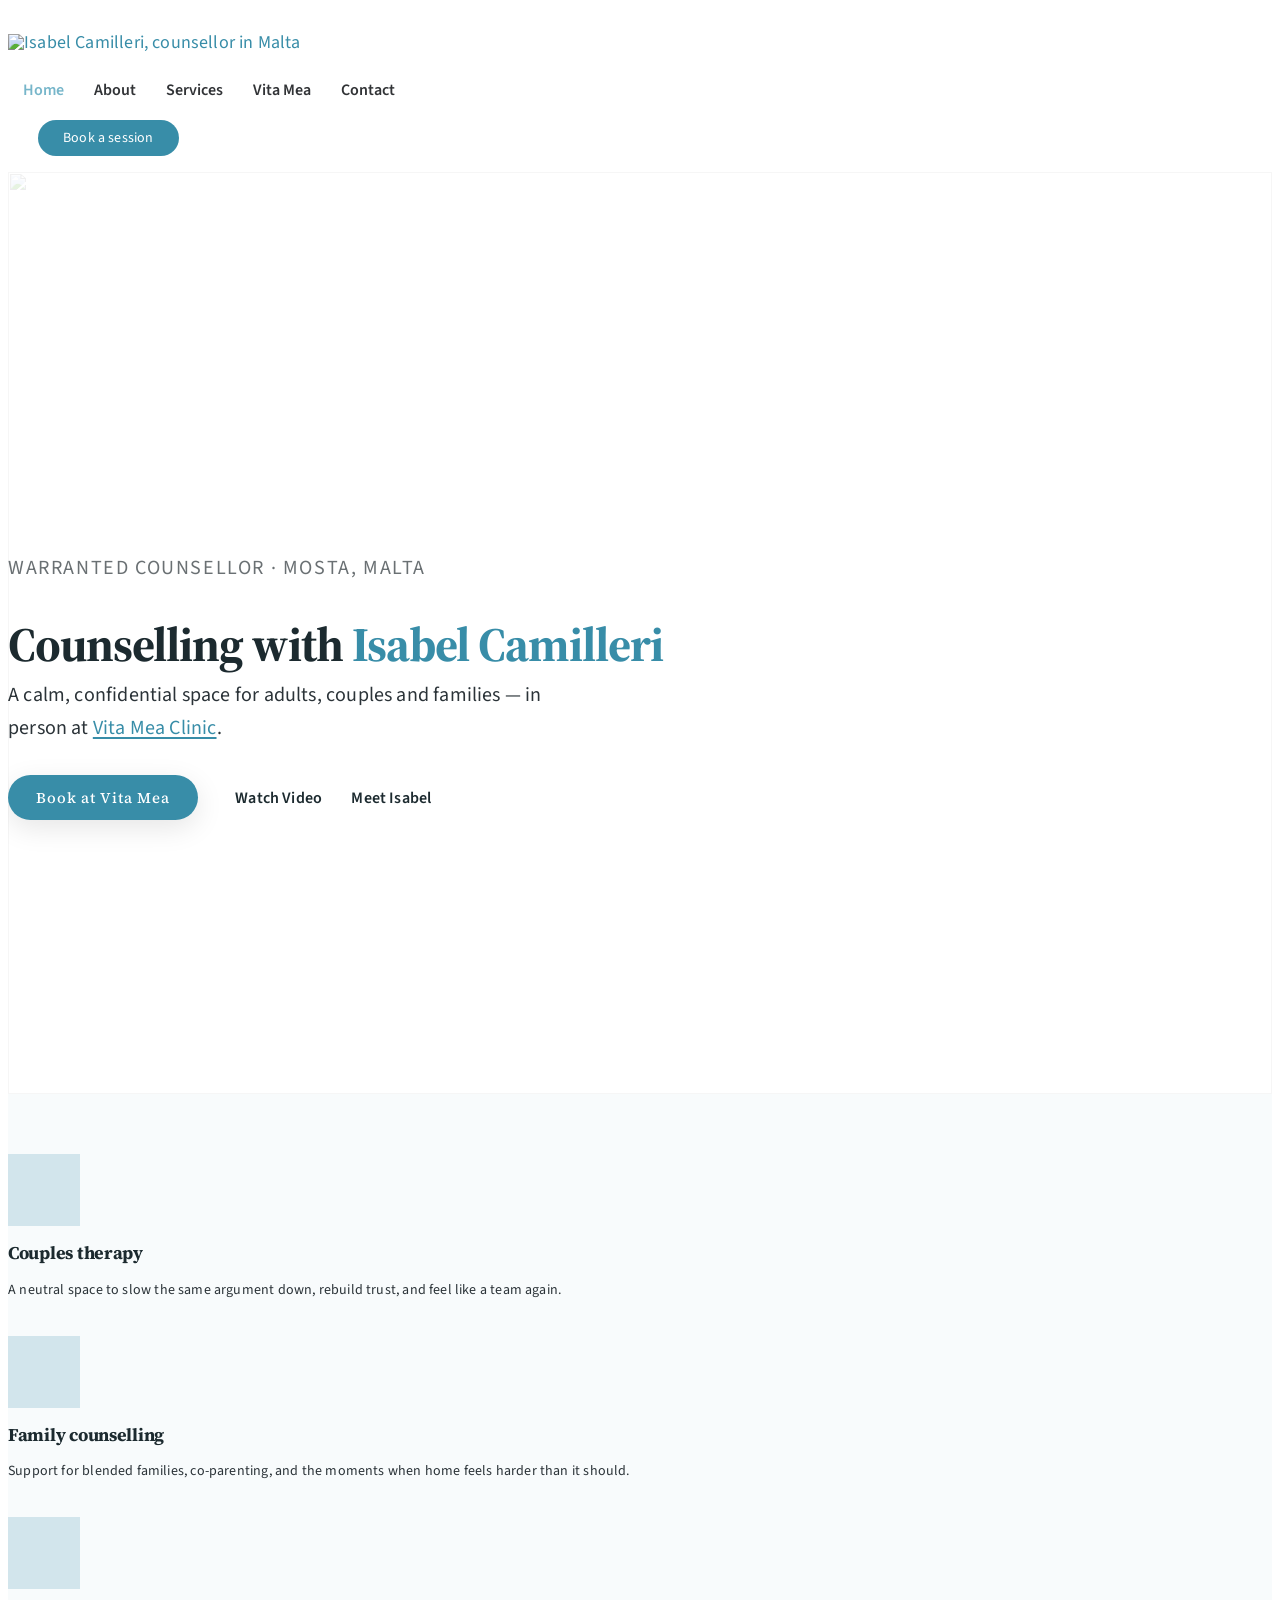
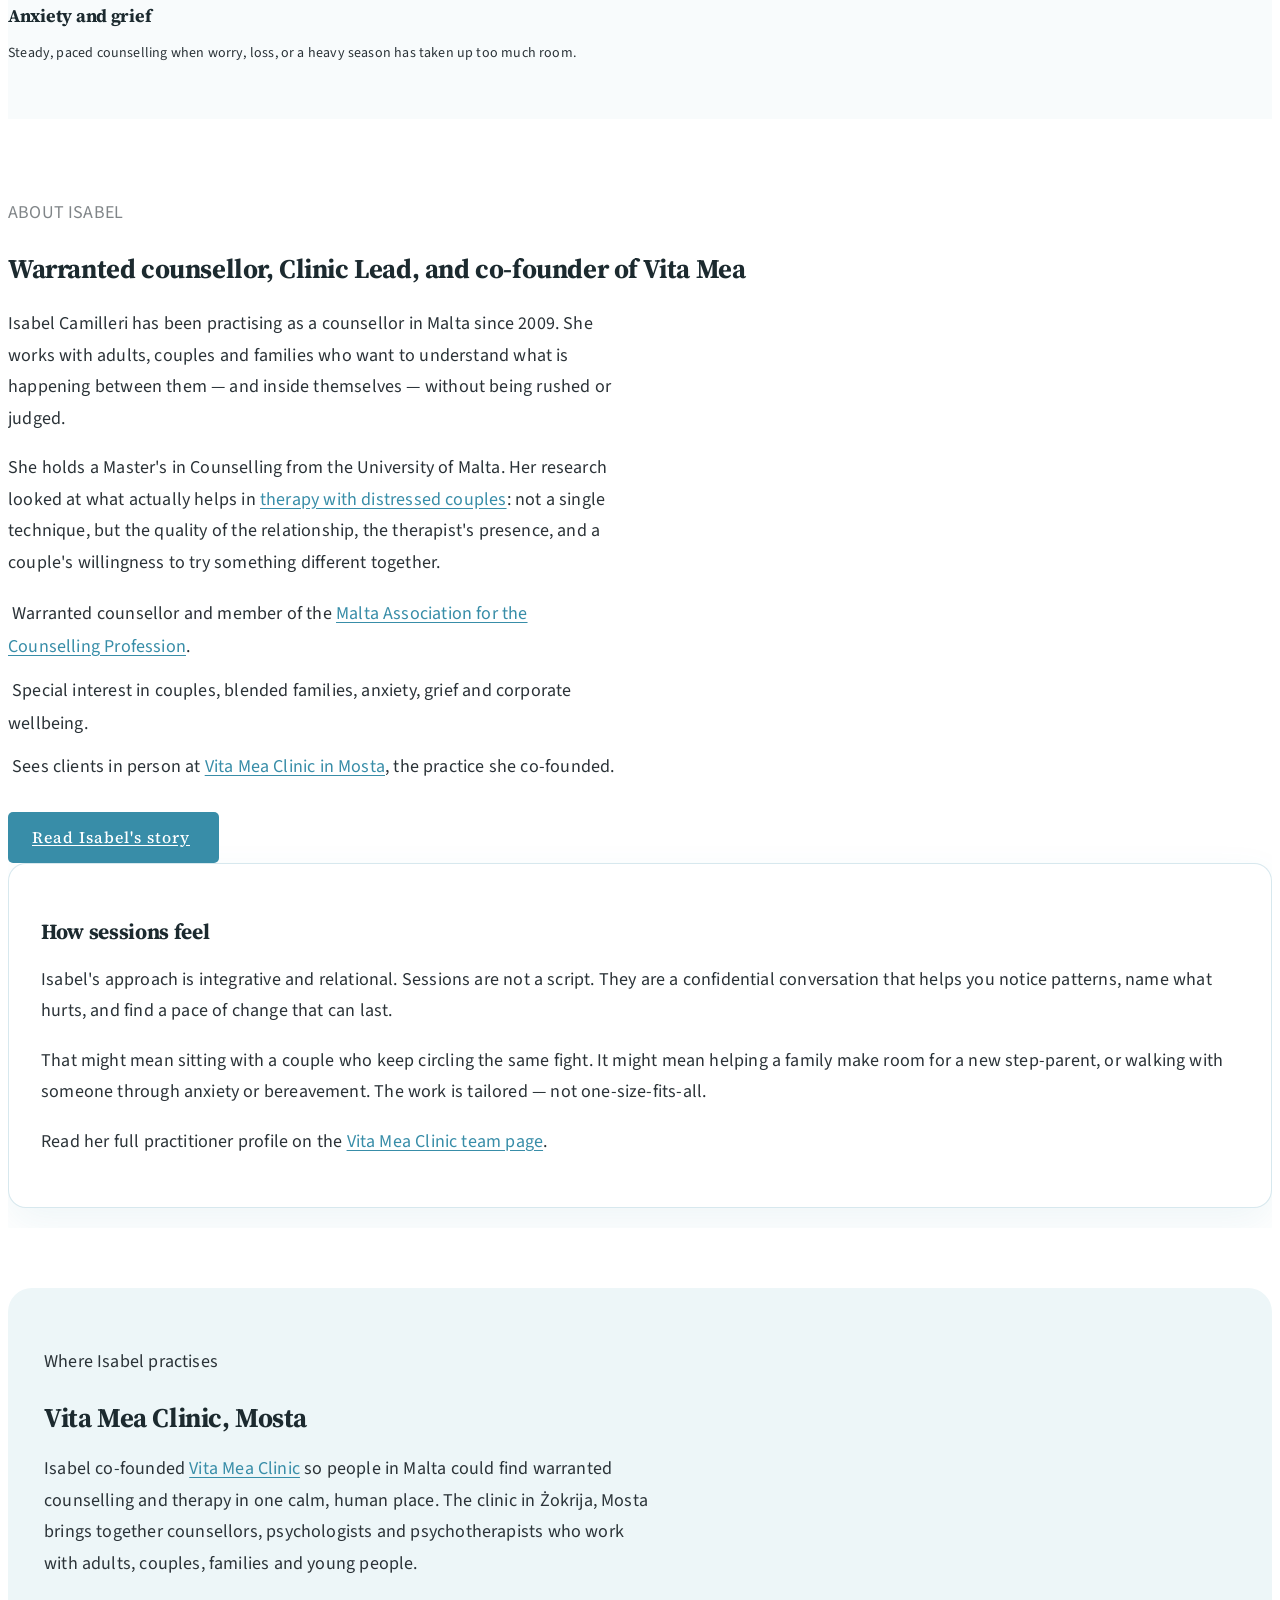
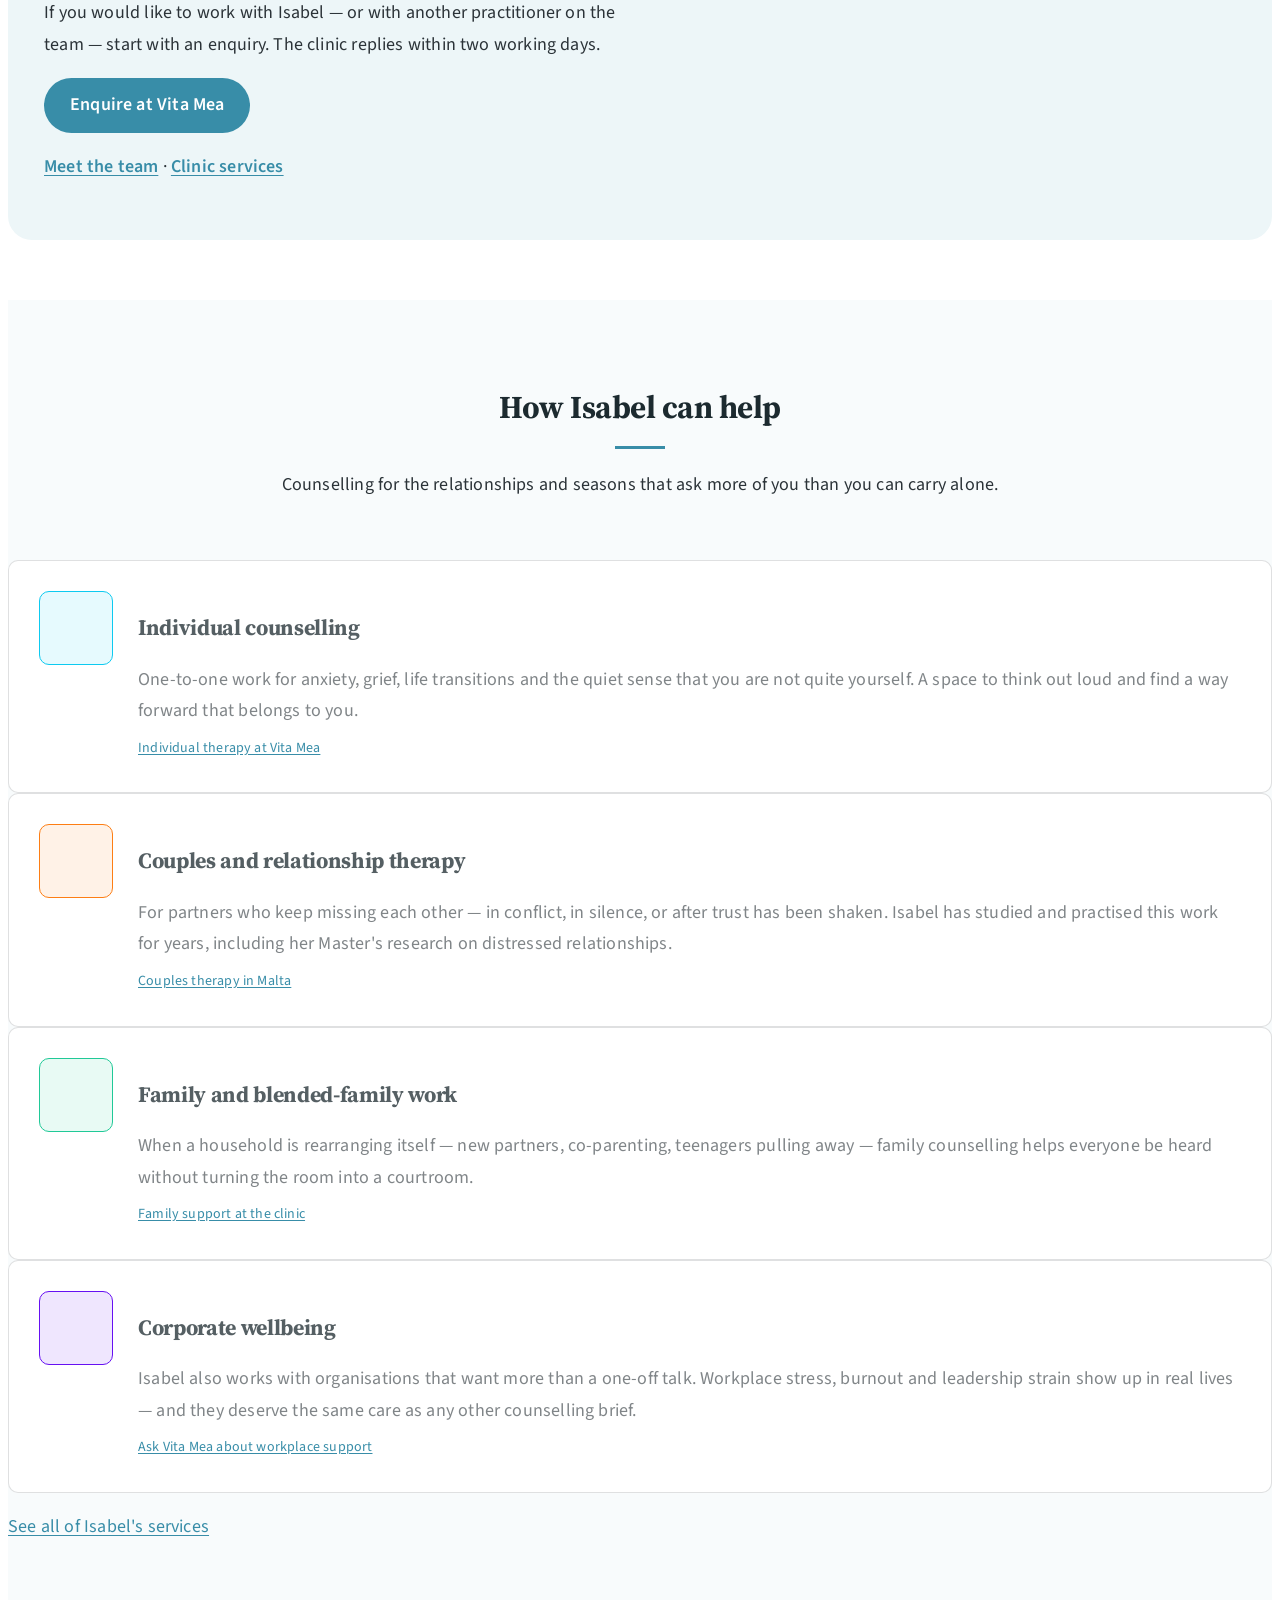
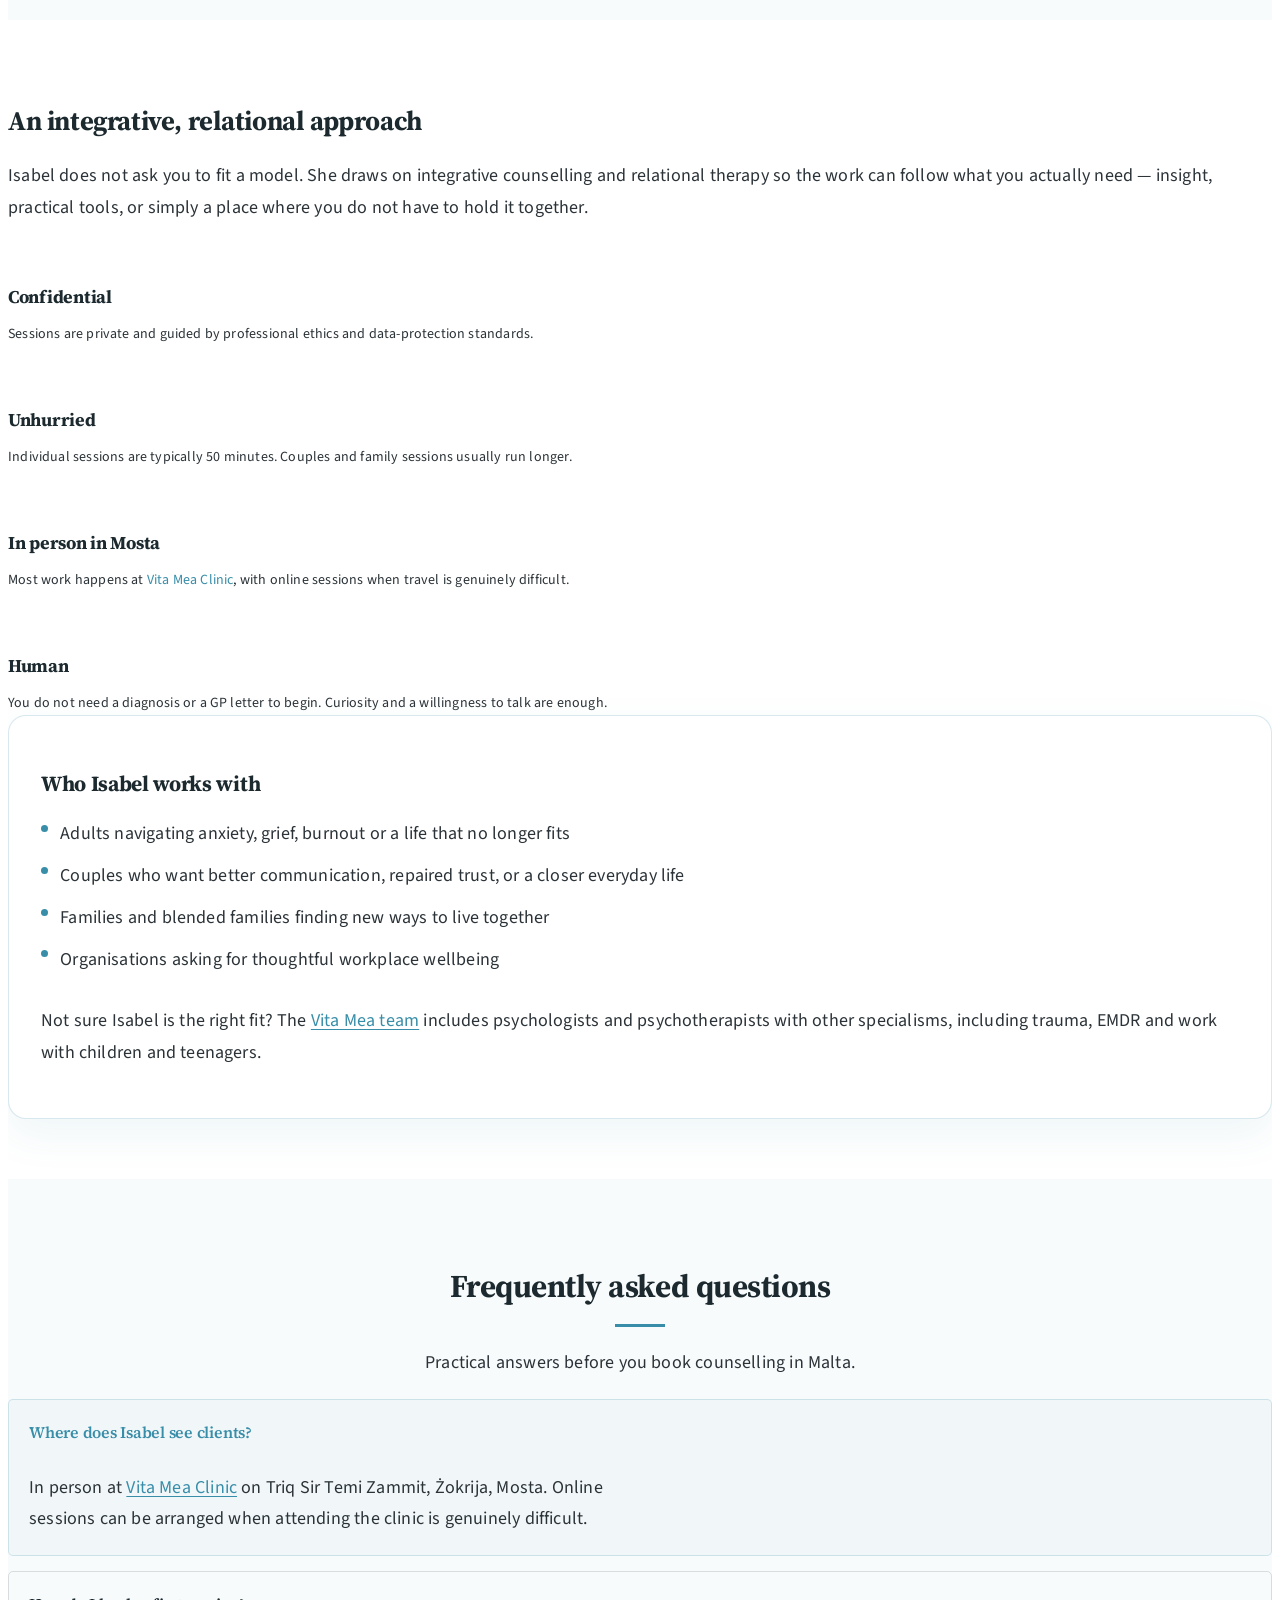
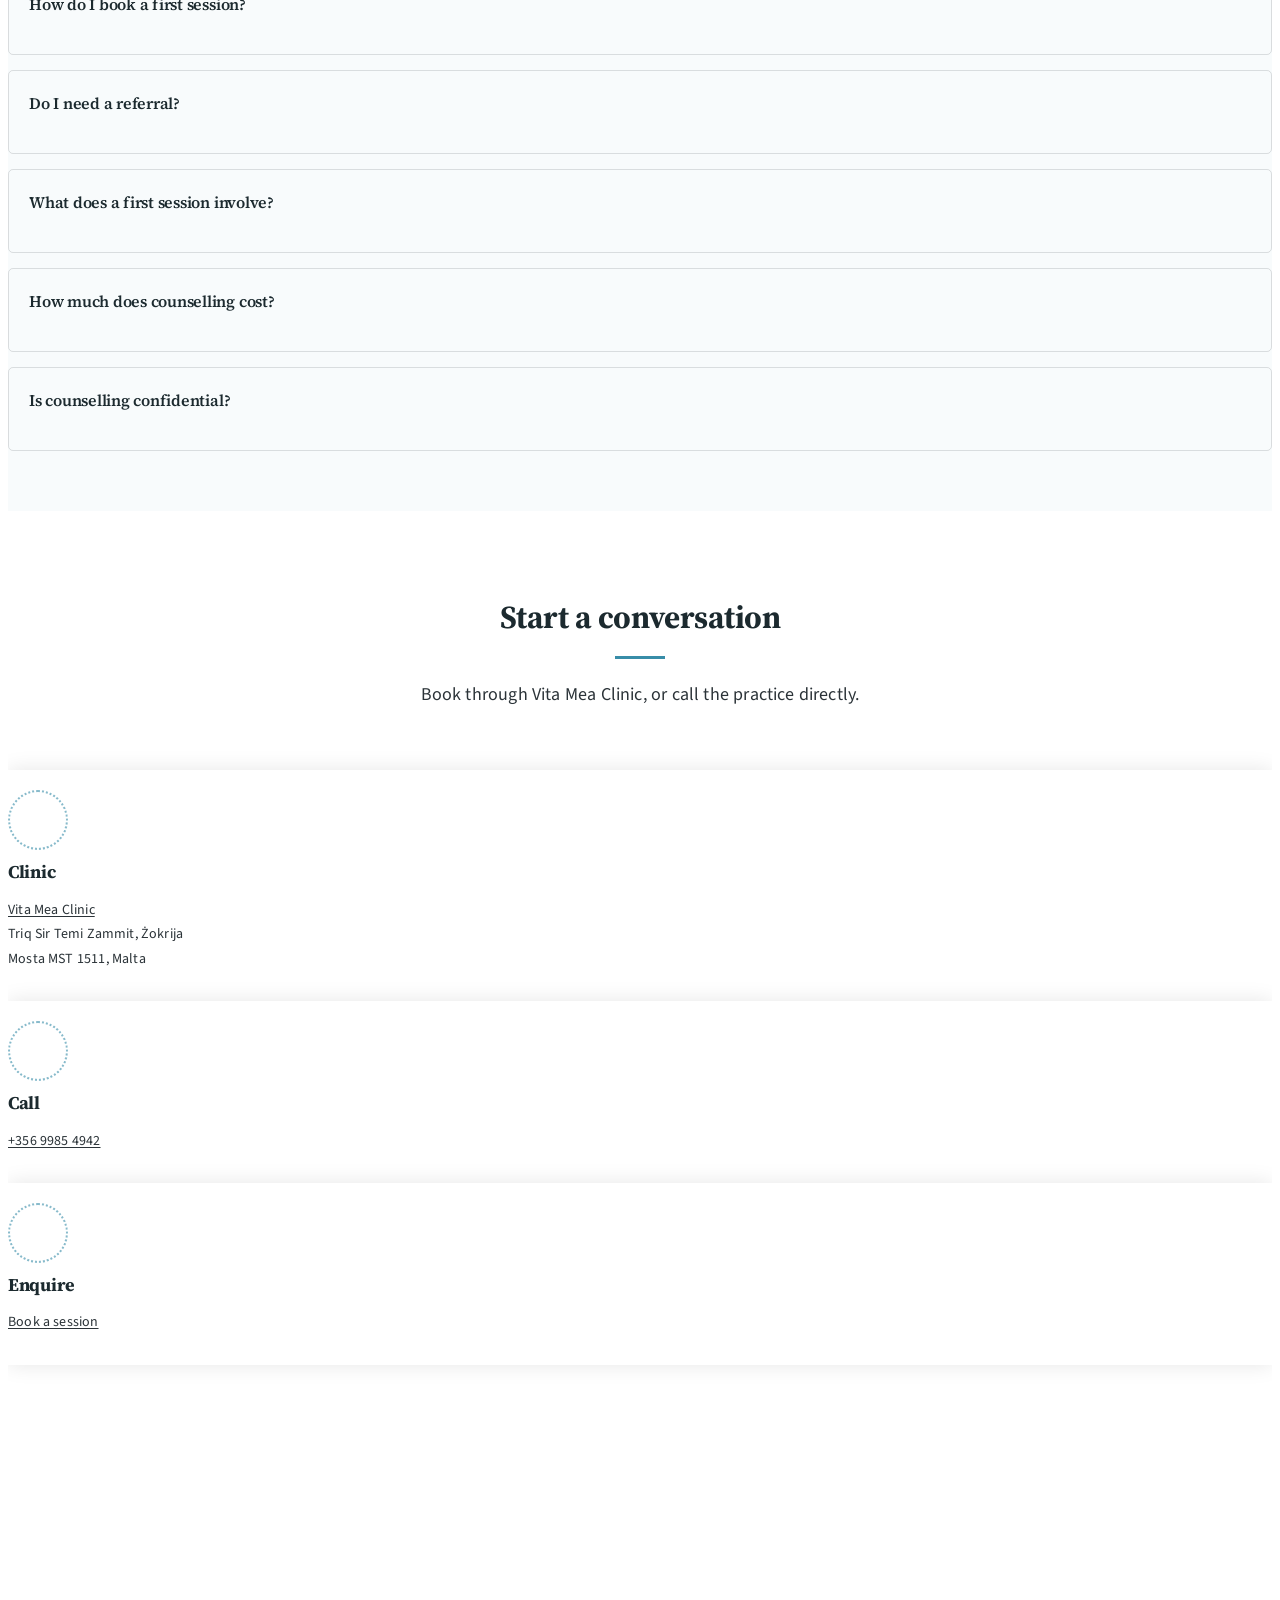
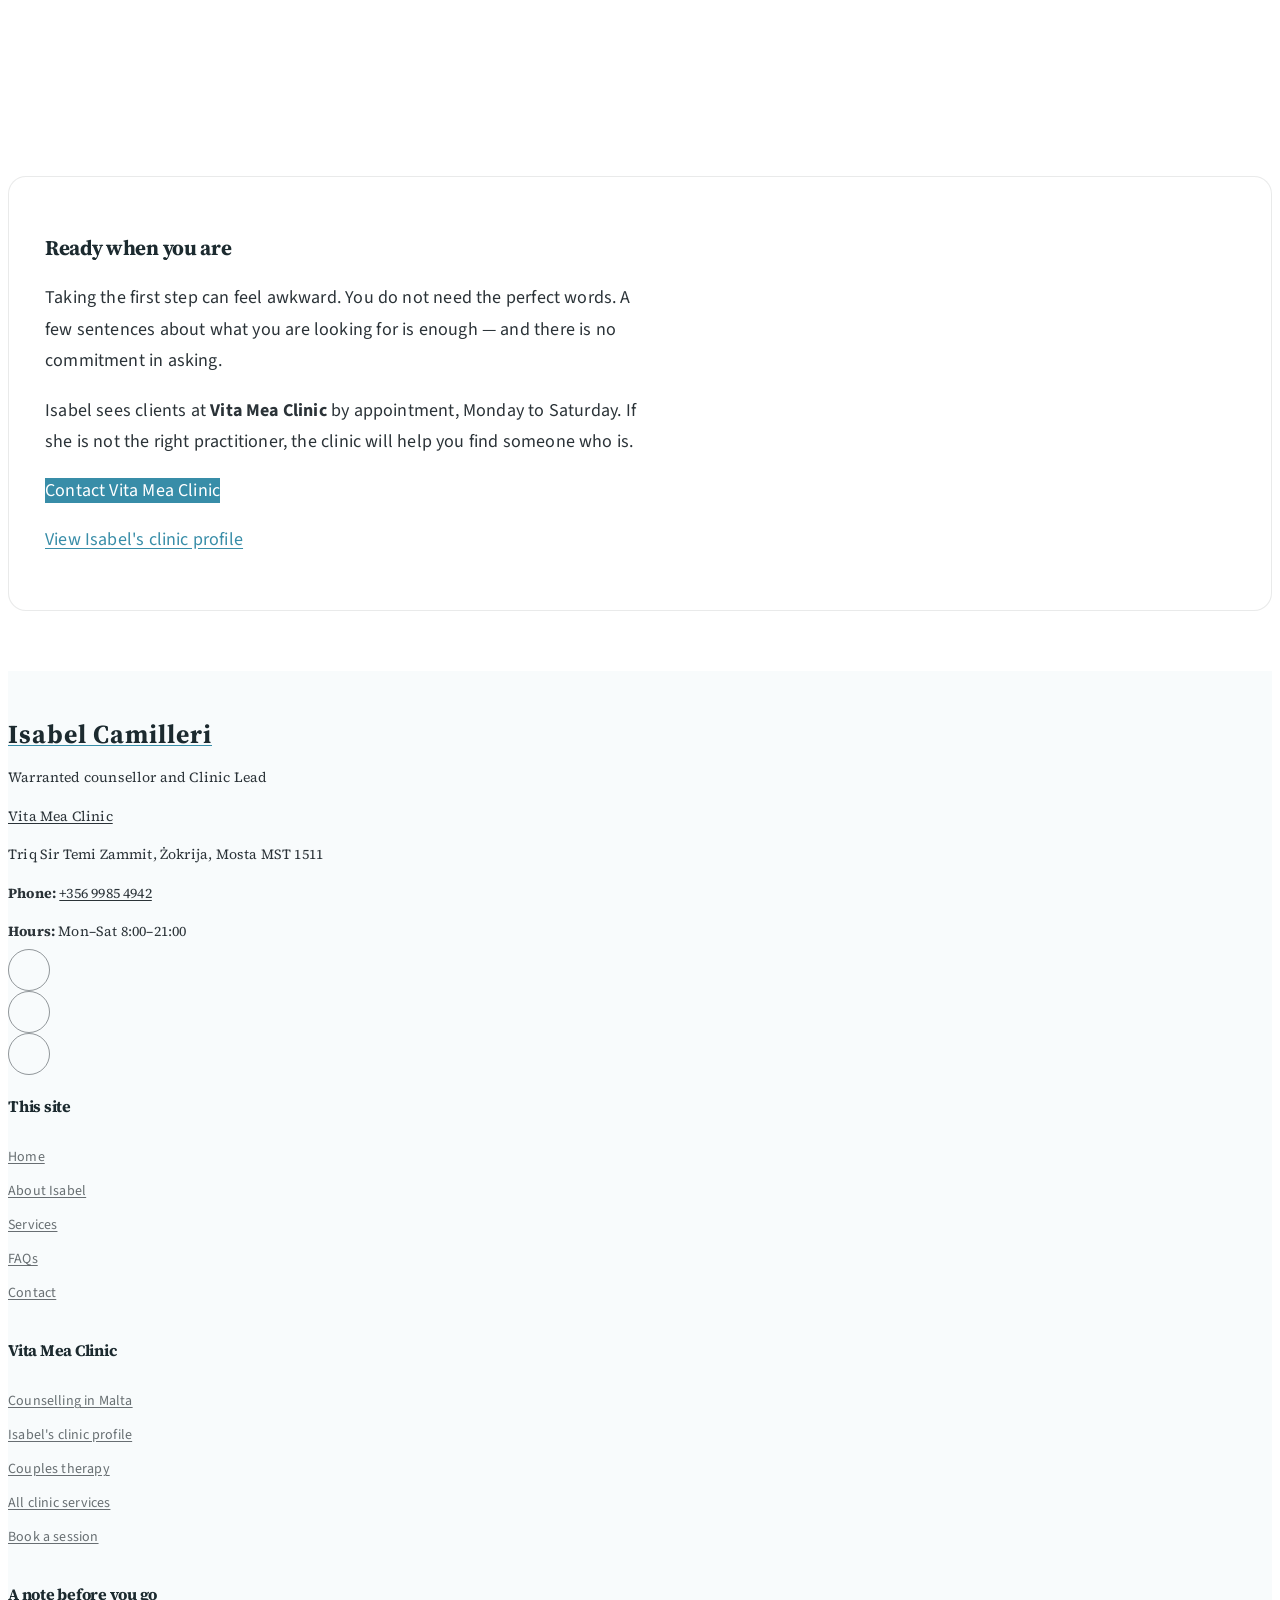
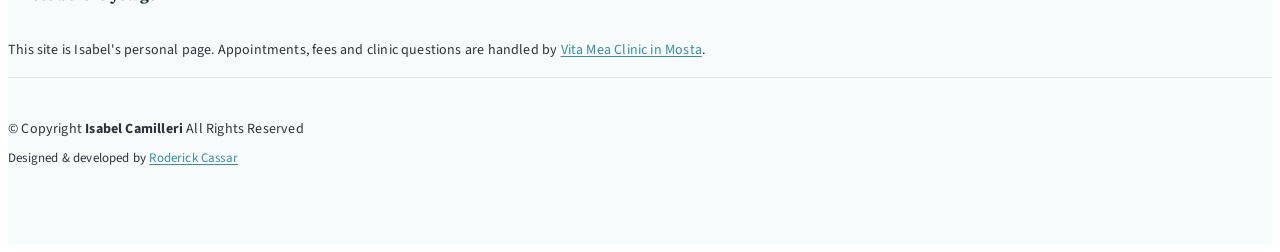
==== commit 06b668e9: "Improve type for readability with a calmer font pairing. Co-authored-by: Cursor <cursoragent@cursor." ====
--- a/index.html
+++ b/index.html
@@ -33,7 +33,7 @@
 
   <link href="https://fonts.googleapis.com" rel="preconnect">
   <link href="https://fonts.gstatic.com" rel="preconnect" crossorigin>
-  <link href="https://fonts.googleapis.com/css2?family=Roboto:ital,wght@0,100;0,300;0,400;0,500;0,700;0,900;1,100;1,300;1,400;1,500;1,700;1,900&family=Inter:wght@100;200;300;400;500;600;700;800;900&family=Nunito:ital,wght@0,200;0,300;0,400;0,500;0,600;0,700;0,800;0,900;1,200;1,300;1,400;1,500;1,600;1,700;1,800;1,900&display=swap" rel="stylesheet">
+  <link href="https://fonts.googleapis.com/css2?family=Source+Sans+3:ital,wght@0,400;0,600;0,700;1,400&family=Source+Serif+4:opsz,wght@8..60,600;8..60,700&display=swap" rel="stylesheet">
 
   <link href="assets/vendor/bootstrap/css/bootstrap.min.css" rel="stylesheet">
   <link href="assets/vendor/bootstrap-icons/bootstrap-icons.css" rel="stylesheet">
@@ -155,7 +155,7 @@
           <p class="hero-lead">A calm, confidential space for adults, couples and families — in person at <a href="https://www.vitameaclinic.com/" target="_blank" rel="noopener">Vita Mea Clinic</a>.</p>
           <div class="d-flex flex-wrap justify-content-center gap-3">
             <a href="https://www.vitameaclinic.com/contact" class="btn-get-started" target="_blank" rel="noopener">Book at Vita Mea</a>
-            <a href="https://www.youtube.com/watch?v=dcqQzQ8Enh4&amp;t=22s" class="btn-watch-video d-flex align-items-center js-video-modal" data-youtube-id="dcqQzQ8Enh4" data-start="22"><i class="bi bi-play-circle"></i><span>Watch Video</span></a>
+            <a href="https://www.youtube.com/watch?v=dcqQzQ8Enh4&amp;t=23s" class="btn-watch-video d-flex align-items-center js-video-modal" data-youtube-id="dcqQzQ8Enh4" data-start="23"><i class="bi bi-play-circle"></i><span>Watch Video</span></a>
             <a href="about.html" class="btn-watch-video d-flex align-items-center"><span>Meet Isabel</span></a>
           </div>
         </div>
--- a/assets/css/main.css
+++ b/assets/css/main.css
@@ -12,16 +12,16 @@
 --------------------------------------------------------------*/
 /* Fonts */
 :root {
-  --default-font: "Roboto",  system-ui, -apple-system, "Segoe UI", Roboto, "Helvetica Neue", Arial, "Noto Sans", "Liberation Sans", sans-serif, "Apple Color Emoji", "Segoe UI Emoji", "Segoe UI Symbol", "Noto Color Emoji";
-  --heading-font: "Nunito",  sans-serif;
-  --nav-font: "Inter",  sans-serif;
+  --default-font: "Source Sans 3", system-ui, -apple-system, "Segoe UI", Roboto, "Helvetica Neue", Arial, sans-serif;
+  --heading-font: "Source Serif 4", Georgia, "Times New Roman", serif;
+  --nav-font: "Source Sans 3", system-ui, sans-serif;
 }
 
 /* Global Colors - The following color variables are used throughout the website. Updating them here will change the color scheme of the entire website */
 :root { 
   --background-color: #ffffff; /* Background color for the entire website, including individual sections */
-  --default-color: #3d4348; /* Default color used for the majority of the text content across the entire website */
-  --heading-color: #3e5055; /* Color for headings, subheadings and title throughout the website */
+  --default-color: #2b3338; /* Default color used for the majority of the text content across the entire website */
+  --heading-color: #1c2a2f; /* Color for headings, subheadings and title throughout the website */
   --accent-color: #388da8; /* Accent color that represents your brand on the website. It's used for buttons, links, and other elements that need to stand out */
   --surface-color: #ffffff; /* The surface color is used as a background of boxed elements within sections, such as cards, icon boxes, or other elements that require a visual separation from the global background. */
   --contrast-color: #ffffff; /* Contrast color for text, ensuring readability against backgrounds of accent, heading, or default colors. */
@@ -64,6 +64,11 @@
   color: var(--default-color);
   background-color: var(--background-color);
   font-family: var(--default-font);
+  font-size: 1.125rem;
+  line-height: 1.7;
+  letter-spacing: 0.01em;
+  text-rendering: optimizeLegibility;
+  -webkit-font-smoothing: antialiased;
 }
 
 a {
@@ -85,6 +90,9 @@
 h6 {
   color: var(--heading-color);
   font-family: var(--heading-font);
+  font-optical-sizing: auto;
+  line-height: 1.3;
+  letter-spacing: -0.015em;
 }
 
 /* PHP Email Form Messages
@@ -2204,3 +2212,52 @@
     padding-bottom: 48px;
   }
 }
+
+p,
+.about li,
+.service-block p,
+.faq-content p,
+.clinic-banner p,
+.contact-invite p,
+.section-title p {
+  line-height: 1.75;
+}
+
+.about .content p,
+.about .content li,
+.service-block p,
+.faq-content p,
+.clinic-banner-inner p,
+.contact-invite p {
+  max-width: 68ch;
+}
+
+.hero h1 {
+  line-height: 1.2;
+  letter-spacing: -0.02em;
+}
+
+.hero-lead {
+  font-size: 1.25rem;
+  line-height: 1.65;
+  font-weight: 400;
+}
+
+.featured-services .description {
+  font-size: 1rem;
+  line-height: 1.65;
+}
+
+.navmenu a {
+  font-weight: 600;
+  letter-spacing: 0;
+}
+
+.section-title p {
+  font-size: 1.125rem;
+}
+
+.faq-item h3 {
+  line-height: 1.4;
+  font-weight: 600;
+}
